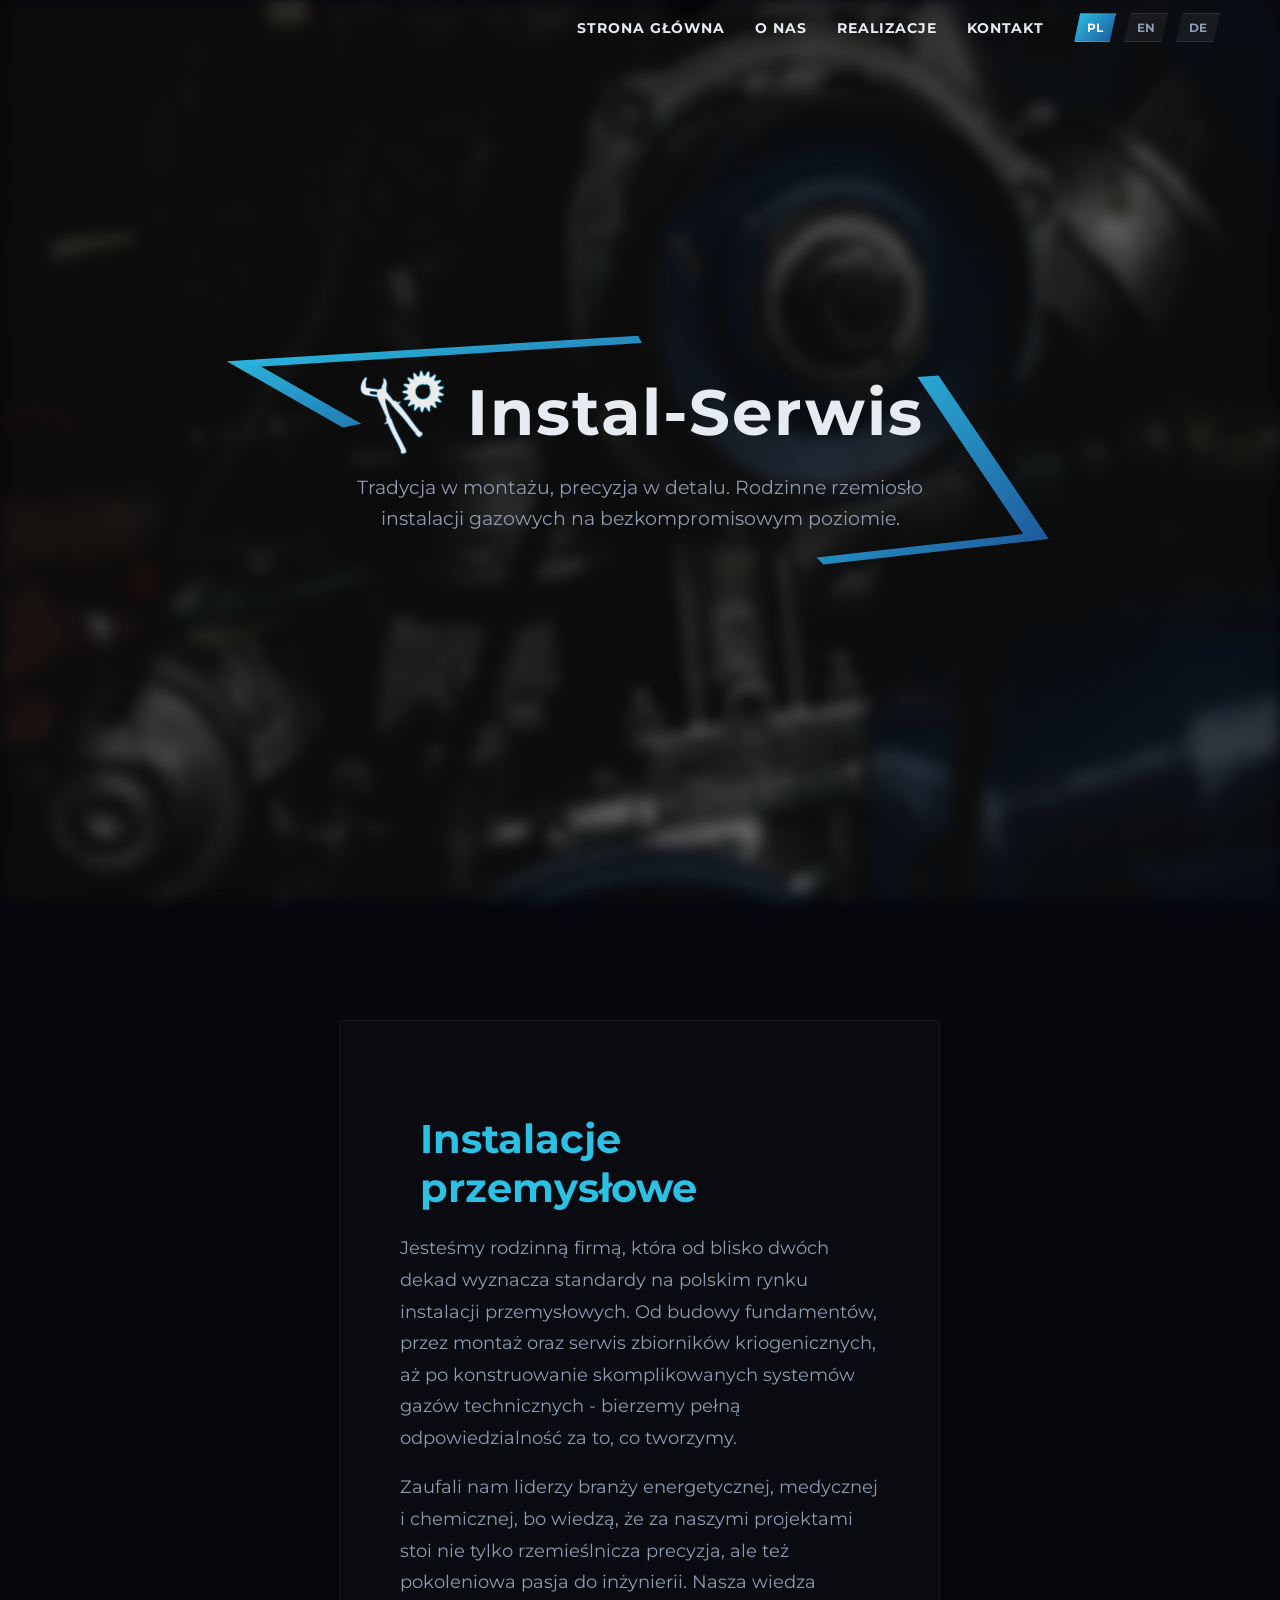
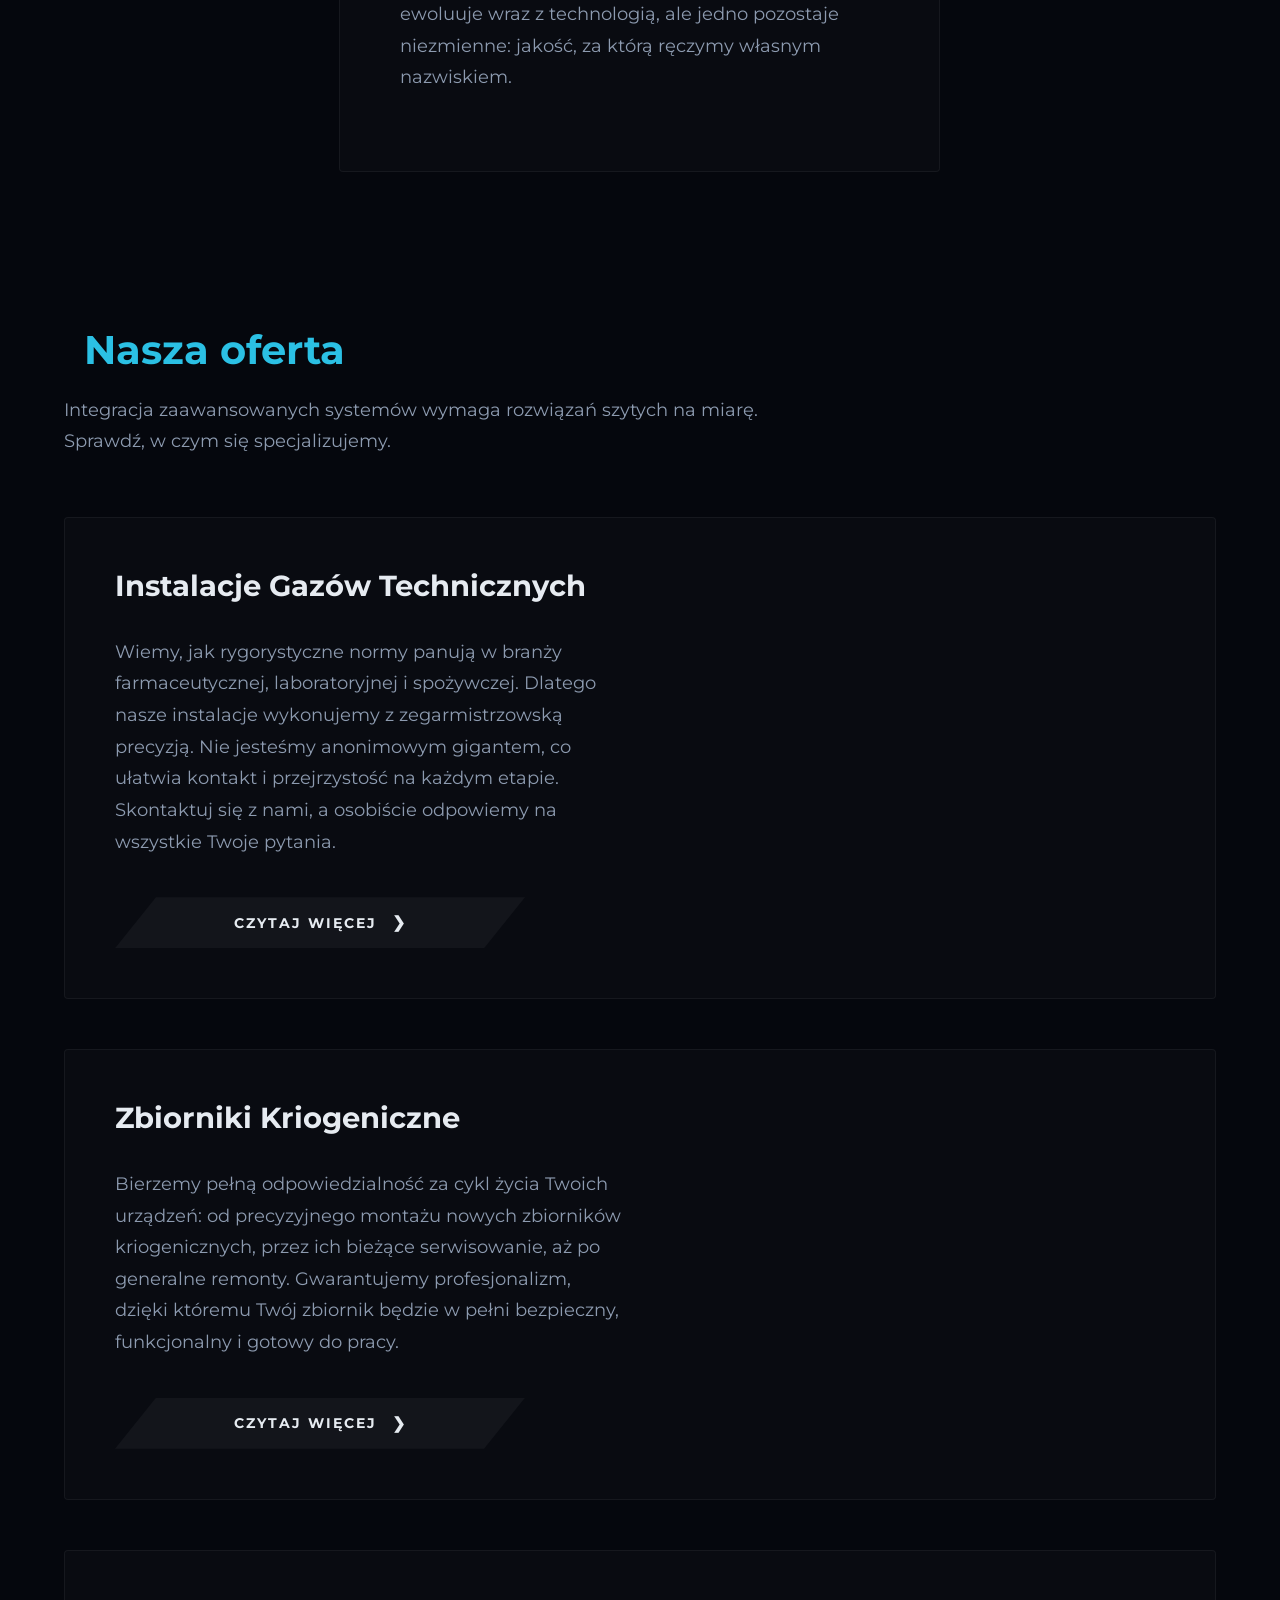
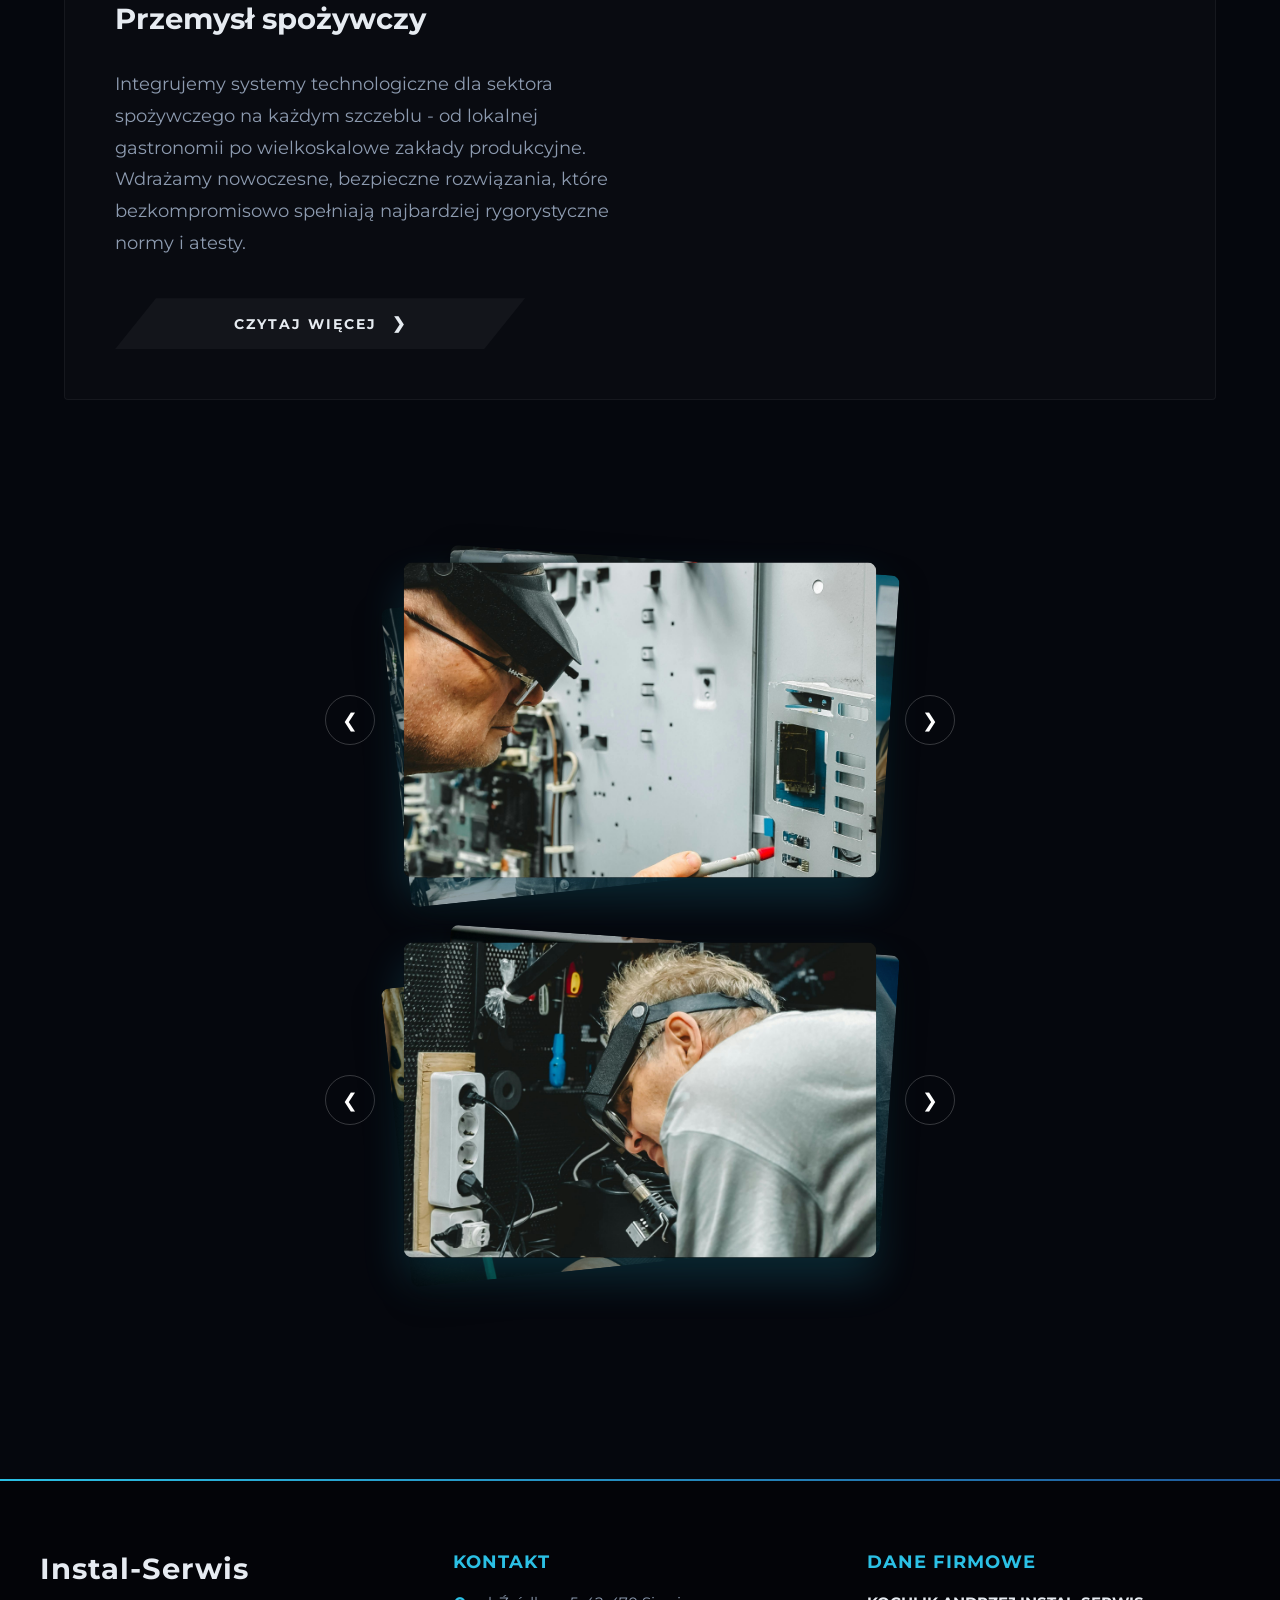
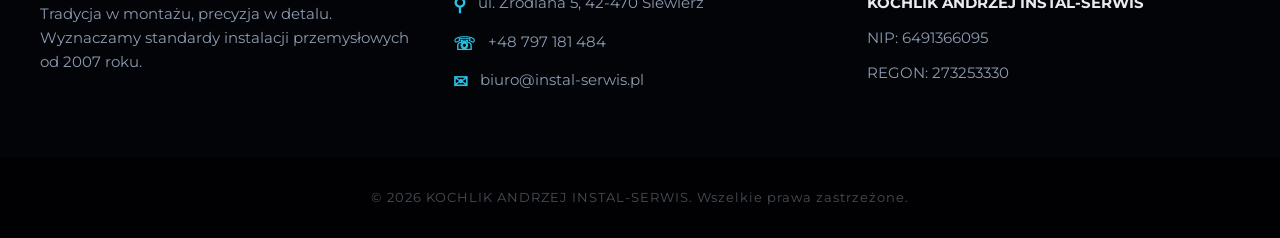
==== index.html @ fcf27aa1 "dwdw" ====
<!DOCTYPE html>
<html lang="pl">
<head>
    <meta charset="UTF-8">
    <meta name="viewport" content="width=device-width, initial-scale=1.0">
    <title>Instal-Serwis</title>
    <link rel="icon" type="image/svg+xml" href="Images/logo.webp">
    
    <link rel="icon" type="image/png" sizes="32x32" href="Images/logo.webp">
    <link rel="icon" type="image/png" sizes="16x16" href="Images/logo.webp">
    
    <link rel="apple-touch-icon" sizes="180x180" href="Images/logo.webp">
    
    <link rel="manifest" href="site.webmanifest">
    
    <meta name="theme-color" content="#05070d">
    <link href="https://fonts.googleapis.com/css2?family=Montserrat:wght@300;400;600;700&display=swap" rel="stylesheet">
    <style>
        /* =========================================
           ZMIENNE KOLORYSTYCZNE (SAMSUNG S8 BLUE VIBE)
           ========================================= */
        :root {
            --bg-deep: #05070d; /* Niemal czarny granat */
            --text-light: #e6ebf1; /* Przybrudzona niebieskim biel */
            --text-muted: #8d9bb0;
            --s8-blue-1: #2bc0e4; /* Jasny, mroźny błękit */
            --s8-blue-2: #1e5799; /* Głęboki, elegancki niebieski */
            --gradient-accent: linear-gradient(135deg, var(--s8-blue-1) 0%, var(--s8-blue-2) 100%);

            /* AKCENT CZERWONY - BURGUNDY RED */
        --s8-red-1: #e02f44; /* Nowoczesna, wibrująca malina/czerwień */
        --s8-red-2: #8a1523; /* Głębokie, ekskluzywne bordo */
        --gradient-accent-red: linear-gradient(135deg, var(--s8-red-1) 0%, var(--s8-red-2) 100%);
        }

        body, html {
            margin: 0; padding: 0;
            font-family: 'Montserrat', sans-serif;
            background-color: var(--bg-deep);
            color: var(--text-light);
            overflow-x: hidden;
            scroll-behavior: smooth;
        }

        /* =========================================
           NAVBAR (2/3 ekranu, ostre ścięcie)
           ========================================= */
        .nav-wrapper {
            position: fixed;
            top: 0; right: 0;
            width: 77vw;
            height: 55px;
            z-index: 1000;
            
        }

         .nav-inner {
            position: absolute; inset: 0;
            background: rgba(5, 7, 13, 0);
            
            clip-path: polygon(100% 0, 0 0, 5% 30%, 2% 70%, 10% 100%, 100% 100%);
            display: flex;
            align-items: center;
            justify-content: end;
            padding: 0 40px;
        }

        .nav-border {
            opacity: 0;
        }
        /* Tło pod spodem tworzące gradientową krawędź */
        .nav-wrapper.beyond .nav-border {
            position: absolute; inset: 0;
            background: var(--gradient-accent);
            clip-path: polygon(100% 0, 0 0, 5% 30%, 2% 70%, 10% 100%, 100% 100%);
            
            transform: translateY(2px) translateX(-3px);
            transition: 0.7s;
            opacity: 1;
        }
        /* Główne tło navbara */
        .nav-wrapper.beyond .nav-inner {
            position: absolute; inset: 0;
            background: rgba(5, 7, 13, 0.85);
            backdrop-filter: blur(12px);
            clip-path: polygon(100% 0, 0 0, 5% 30%, 2% 70%, 10% 100%, 100% 100%);
            display: flex;
            align-items: center;
            padding: 0 40px;
            transition: 0.5s;
        }
        .nav-inner a {
            color: var(--text-light);
            text-decoration: none;
            margin-right: 30px;
            font-weight: bold;
            font-size: 0.9rem;
            letter-spacing: 1px;
            text-transform: uppercase;
            transition: color 0.3s;
        }
        .nav-inner a:hover { color: var(--s8-blue-1); }
        
        /* Klasa backupowa dodawana po zjechaniu z hero */
        .nav-wrapper.beyond {
            /* Miejsce na Twoje eksperymenty (np. inna przezroczystość, mniejsza wysokość) */
            
        }

        /* =========================================
           PRZEŁĄCZNIK JĘZYKÓW
           ========================================= */
        .lang-switcher {
            display: flex;
            gap: 8px;
            margin-right: 20px;
        }
        .lang-btn {
            background: rgba(255, 255, 255, 0.05);
            border: 1px solid rgba(255, 255, 255, 0.1);
            color: var(--text-muted);
            padding: 6px 12px;
            font-family: 'Montserrat', sans-serif;
            font-weight: 700;
            font-size: 0.75rem;
            cursor: pointer;
            transition: all 0.3s ease;
            /* Kanciasty styl podobny do cięcia navbara */
            clip-path: polygon(15% 0, 100% 0, 85% 100%, 0 100%);
        }
        .lang-btn:hover, .lang-btn.active {
            background: var(--gradient-accent);
            color: #fff;
            border-color: transparent;
        }



        .hamburger {
           display: none;
            flex-direction: column;
            justify-content: space-around;
            width: 30px;
            height: 24px;
            cursor: pointer;
            position: absolute;
            top: 15px;
            right: 25px;
            z-index: 1001; 
        }
/* =========================================
           HAMBURGER (Ostre, asymetryczne brzytwy)
           ========================================= */
        .hamburger span {
            width: 100%;
            height: 4px; /* Ciut grubsze, żeby było widać ostre kąty */
            background: var(--gradient-accent); /* Zamiast bieli - smolisty gradient S8 */
            border-radius: 0; /* Wywalamy nudne, NPC-owe zaokrąglenia */
            transition: all 0.4s cubic-bezier(0.25, 1, 0.5, 1);
        }

        /* Górna linia: cięta z lewej i prawej strony u dołu */
        .hamburger span:nth-child(1) {
            clip-path: polygon(0 0, 100% 0, 92% 100%, 5% 100%);
        }

        /* Środkowa linia: przesunięte cięcie, jest krótsza dla dynamiki */
        .hamburger span:nth-child(2) {
            clip-path: polygon(5% 0, 100% 0, 95% 100%, 0 100%);
            width: 80%; 
            align-self: flex-end; /* Wyrównana do prawej */
        }

        /* Dolna linia: ostre wejście od lewej */
        .hamburger span:nth-child(3) {
            clip-path: polygon(10% 0, 100% 0, 100% 100%, 0 100%);
        }

        /* Mały bajer: środkowa linia "dobija" do krawędzi, gdy ktoś na nią kliknie/najedzie */
        .hamburger:hover span:nth-child(2) {
            width: 100%;
            background: var(--gradient-accent-red);
        }

                .hamburger:hover span:nth-child(1) {
            width: 80%;
            background: var(--gradient-accent-red);
        }

                .hamburger:hover span:nth-child(3) {
            width: 80%;
            background: var(--gradient-accent-red);
        }

        .hamburger.active:hover span:nth-child(3) {
            
            background: var(--gradient-accent-red);
        }

                .hamburger.active:hover span:nth-child(1) {
            
            background: var(--gradient-accent-red);
        }



   

        /* =========================================
           HERO SECTION
           ========================================= */
        .hero {
            position: relative;
            height: 100vh;
            display: flex;
            flex-direction: column;
            justify-content: center;
            align-items: center;
            text-align: center;
            background: transparent;
        }
        .hero-bg {
            position: absolute; inset: 0;
            background: url('Images/bg.webp') center/cover; /* Zmień na swój obraz */
            filter: blur(7px) brightness(0.5); /* Mocne rozmycie i przyciemnienie */
            z-index: 1;
        }
        .hero-content {
            position: relative;
            padding: 40px 60px;
            z-index: 2;
        }
.hero-content h1 {
    display: flex;
    align-items: center;        /* Centruje logo i tekst idealnie w poziomie (tej samej wysokości) */
    justify-content: center;    /* Trzyma całość na środku ekranu */
    gap: 20px;                  /* Odstęp między logo a nazwą firmy */
    margin: 0 0 15px 0;
    
    /* PŁYNNE SKALOWANIE: min 2rem, optymalnie 5vw, max 4rem */
    font-size: clamp(2rem, 5vw, 4rem); 
    font-weight: 700;
    letter-spacing: 2px;
    
    white-space: nowrap;        /* ABSOLUTNY ZAKAZ ŁAMANIA TEKSTU W POŁOWIE */
}

.hero-img {
    height: 90px;
    width: auto;
    flex-shrink: 0;             /* Zapobiega zniekształcaniu/zgniataniu logo, gdy brakuje miejsca */
    object-fit: contain;        /* Pilnuje proporcji grafiki */
}
        .hero-content p {
            font-size: 1.2rem;
            max-width: 600px;
            margin: 0 auto;
            color: var(--text-muted);
            line-height: 1.6;
        }

        /* Animacja rysowanej ramki SVG */
        .svg-frame {
            position: absolute;
            top: 0; left: 0;
            width: 100%; height: 100%;
            pointer-events: none;
            overflow: visible;
        }
        .draw-path {
            fill: none;
            stroke: url(#grad);
            stroke-width: 3;
            stroke-dasharray: 600;
            stroke-dashoffset: 600;
            /* Cubic-bezier: startuje wolno, potem pociąga zamaszyście, na końcu lekko hamuje */
            animation: drawMarker 2s cubic-bezier(0.5, 0, 0.1, 1) forwards;
            animation-delay: 0.3s;
        }
        @keyframes drawMarker {
            to { stroke-dashoffset: 0; }
        }

        /* =========================================
           O NAS (Crash Effect)
           ========================================= */
        .section-padding { padding: 120px 20px; max-width: 1000px; margin: 0 auto; }
        
        .about-box {
            background: rgba(255,255,255,0.02);
            border: 1px solid rgba(255,255,255,0.05);
            padding: 60px;
            border-radius: 4px;
            opacity: 0; /* Ukryte przed crashem */
        }
        /* Klasa dodawana przez JS gdy element wchodzi na ekran */
        .about-box.crashed {
            animation: crashReveal 0.7s cubic-bezier(0.34, 1.56, 0.64, 1) forwards;
        }
        @keyframes crashReveal {
            0% { opacity: 0; transform: translateY(-80px) scale(1.08) rotate(3deg); }
            50% { opacity: 1; transform: translateY(5px) scale(0.98) rotate(-1deg); }
            75% { transform: translateY(-2px) rotate(0.5deg); }
            100% { opacity: 1; transform: translateY(0) scale(1) rotate(0); }
        }

        .about-layout {
            display: flex;
            align-items: center;
            justify-content: center;
            
            padding: 120px 20px;
            max-width: 1400px; /* Zwiększyliśmy szerokość, żeby pomieścić zdjęcia */
            margin: 0 auto;
        }

        /* Ustawienie szerokości tekstu na środku */
        .about-layout .about-box {
            width: 45%;
            margin: 0; 
        }

        /* Pionowe banery ze zdjęciami */
        .about-img {
            width: 30%;
            height: 550px;
            background-attachment: fixed;
            background-position: center;
            background-size: cover;
            background-repeat: no-repeat;
            
            transition: filter 0.5s ease, transform 0.5s cubic-bezier(0.25, 1, 0.5, 1);
        }



        /* Ostre ścięcia w stylu Twojego navbara */
        .about-img.left {
            clip-path: polygon(0 0, 100% 0, 85% 100%, 0 100%);
        }

        .about-img.right {
            clip-path: polygon(15% 0, 100% 0, 100% 100%, 0 100%);
        }

        h2 { font-size: 2.5rem; margin-bottom: 20px; margin-left: 20px; color: var(--s8-blue-1); }
        p.elegant-text { font-size: 1.1rem; line-height: 1.8; color: var(--text-muted); margin-bottom: 20px; max-width: 80%; }
        p.about-text { font-size: 1.1rem; line-height: 1.8; color: var(--text-muted); max-width: 100%; }

        /* =========================================
           OFERTA (PARALLAX TILES)
           ========================================= */
        .offer-section {
            max-width: 100vw;
            padding-right: 5%;
            padding-left: 5%;
        }
        
        .offer-tile {
            position: relative;
            background: rgba(255, 255, 255, 0.02);
            border: 1px solid rgba(255, 255, 255, 0.05);
            margin-bottom: 50px;
            display: flex;
            align-items: stretch;
            min-height: 350px; /* Minimalna wysokość kafelka */
            /* Zabezpiecza ostre rogi ramki */
            border-radius: 4px;
        }



        .offer-text {
            width: 55%; /* Tekst zajmuje lewą stronę */
            padding: 50px;
            z-index: 2;
            display: flex;
            flex-direction: column;
            justify-content: center;
        }

        .offer-text h3 {
            font-size: 1.8rem;
            margin: 0 0 15px 0;
            color: var(--text-light);
        }



        .offer-accent {
            width: 60px;
            height: 3px;
            background: var(--gradient-accent);
            margin-top: auto; /* Wypycha pasek na sam dół tekstu */
            clip-path: polygon(10% 0, 100% 0, 90% 100%, 0 100%);
        }

        .offer-img-wrapper {
            position: absolute;
            top: 0; right: 0;
            width: 55%; /* Lekko nachodzi na tekst dla dynamiki */
            height: 100%;
            /* To robi to niesamowite ostre odcięcie zdjęcia */
            clip-path: polygon(15% 0, 100% 0, 100% 100%, 0 100%);
        }

        .offer-image {
            width: 100%;
            height: 100%;
            /* MAGIA PARALLAXA */
            background-attachment: fixed;
            background-position: center right;
            background-size: cover;
            background-repeat: no-repeat;
            /* Lekkie przyciemnienie zdjęcia, żeby nie "krzyczało" na tle czarnej strony */
            
            transition: filter 0.5s ease;
        }



        /* =========================================
           REALIZACJE (Stosowe Karuzele)
           ========================================= */
        .portfolio-section { padding-bottom: 150px; }
        .carousel-wrapper {
            display: flex;
            align-items: center;
            justify-content: center;
            gap: 40px;
            margin-bottom: 80px;
        }
        .carousel-stack {
            position: relative;
            width: 450px;
            height: 300px;
        }
        .carousel-stack img {
            position: absolute;
            top: 0; left: 0;
            width: 100%; height: 100%;
            object-fit: cover;
            border-radius: 8px;
            transition: all 0.6s cubic-bezier(0.25, 1, 0.5, 1);
            box-shadow: 0 10px 30px rgba(0,0,0,0.8);
        }
        
        /* Pozycje dla 3 kart w stosie */
        .card.prev { transform: translate(-20px, 15px) rotate(-6deg); z-index: 1; opacity: 0.6; }
        .card.active { transform: translate(0, 0) rotate(0deg) scale(1.05); z-index: 10; opacity: 1; box-shadow: 0 20px 40px rgba(43, 192, 228, 0.2); }
        .card.next { transform: translate(25px, -10px) rotate(4deg); z-index: 2; opacity: 0.8; }

        .btn {
            background: transparent;
            border: 1px solid rgba(255,255,255,0.2);
            color: white;
            width: 50px; height: 50px;
            border-radius: 50%;
            font-size: 1.2rem;
            cursor: pointer;
            transition: all 0.3s;
            display: flex; justify-content: center; align-items: center;
        }
        .btn:hover { background: var(--gradient-accent); border-color: transparent; }

        /* =========================================
           PRZYCISK AKCENTOWY (CZYTAJ WIĘCEJ)
           ========================================= */
        .btn-accent {
            position: relative;
            display: inline-flex;
            align-items: center;
            justify-content: center;
            padding: 16px 45px;
            color: var(--text-light);
            text-decoration: none;
            font-family: 'Montserrat', sans-serif;
            font-weight: 700;
            font-size: 0.85rem;
            letter-spacing: 2px;
            text-transform: uppercase;
            background: rgba(255, 255, 255, 0.04); /* Bardzo delikatne, szklane tło */
            /* Agresywne ucięcie - lewa góra i prawy dół */
            clip-path: polygon(10% 0, 100% 0, 90% 100%, 0 100%);
            transition: all 0.4s cubic-bezier(0.25, 1, 0.5, 1);
            overflow: hidden; /* Ukrywa gradient zanim wjedzie */
            margin-top: 20px;
            max-width: 20rem;
        }

        /* Gradient ładujący się w tle */
        .btn-accent::before {
            content: '';
            position: absolute;
            top: 0; left: -100%; /* Domyślnie schowany z lewej strony */
            width: 100%; height: 100%;
            background: var(--gradient-accent);
            transition: left 0.4s cubic-bezier(0.25, 1, 0.5, 1);
            z-index: -1; /* Musi być pod tekstem */
        }

        /* Strzałka w przycisku */
        .btn-accent .arrow {
            margin-left: 15px;
            font-size: 1rem;
            transition: transform 0.4s ease;
        }

        /* EFEKT HOVER (najechanie myszką) */
        .btn-accent:hover {
            color: #fff;
            transform: translateX(5px); /* Przycisk dynamicznie skacze lekko w prawo */
        }

        .btn-accent:hover::before {
            left: 0; /* Gradient wjeżdża i wypełnia tło */
        }

        .btn-accent:hover .arrow {
            transform: translateX(5px); /* Strzałka wysuwa się jeszcze kawałek dalej */
        }

        /* =========================================
           STOPKA (FOOTER)
           ========================================= */
        .site-footer {
            background-color: #030408; /* Najciemniejszy punkt na stronie */
            position: relative;
            padding-top: 70px;
            font-family: 'Montserrat', sans-serif;
            border-top: 1px solid rgba(255,255,255,0.02);
        }

        /* Akcentowy pasek gradientu na górze */
        .footer-top-accent {
            position: absolute;
            top: -2px; left: 0;
            width: 100%; height: 2px;
            background: var(--gradient-accent);
        }

        .footer-container {
            display: flex;
            flex-wrap: wrap;
            justify-content: space-between;
            max-width: 1200px;
            margin: 0 auto;
            padding: 0 40px 50px 40px;
            gap: 40px;
        }

        .footer-col {
            flex: 1;
            min-width: 250px; /* Nie pozwoli kolumnom być zbyt wąskimi */
        }

        .footer-brand {
            font-size: 1.8rem;
            color: var(--text-light);
            margin: 0 0 15px 0;
            font-weight: 700;
            letter-spacing: 1px;
        }

        .footer-col h4 {
            color: var(--s8-blue-1); /* Błękitne nagłówki kolumn */
            font-size: 1.1rem;
            margin: 0 0 20px 0;
            text-transform: uppercase;
            letter-spacing: 1px;
        }

        .footer-text {
            color: var(--text-muted);
            line-height: 1.6;
            font-size: 0.95rem;
        }

        .footer-list {
            list-style: none;
            padding: 0;
            margin: 0;
        }

        .footer-list li {
            color: var(--text-muted);
            margin-bottom: 12px;
            font-size: 0.95rem;
            display: flex;
            align-items: flex-start;
            gap: 12px;
            line-height: 1.5;
        }

        .accent-icon {
            color: var(--s8-blue-1);
            font-weight: bold;
            font-size: 1.1rem;
        }

        .footer-bottom {
            text-align: center;
            padding: 20px;
            background-color: #010103;
            color: rgba(141, 155, 176, 0.5); /* Mocno zgaszony szary */
            font-size: 0.8rem;
            letter-spacing: 1px;
        }

        /* Dla urządzeń o szerokości ekranu 700px i mniej */
        @media (max-width: 700px) {
            


            .nav-wrapper {
                width: 15vw;
                transition: 0.3s;
            }

         .nav-inner {
            position: absolute; inset: 0;
            background: rgba(5, 7, 13, 0.85);
            backdrop-filter: blur(12px);
            clip-path: polygon(100% 0, 0 0, 5% 30%, 2% 70%, 10% 100%, 100% 100%);
            display: flex;
            align-items: center;
            padding: 0 40px;
            transition: 0.5s;
        }

            .nav-inner {
                flex-direction: column;
                justify-content: space-between;
                
            }

                     .nav-border {
            position: absolute; inset: 0;
            background: var(--gradient-accent);
            clip-path: polygon(100% 0, 0 0, 5% 30%, 2% 70%, 10% 100%, 100% 100%);
            
            transform: translateY(2px) translateX(-3px);
            transition: 0.7s;
            opacity: 1;
        }

            .nav-inner a {
                display: none;
                padding-top: 25%;
            }

            .lang-switcher {
                padding-bottom: 25%;
                padding-top: 25%;
            }

            .lang-btn {
                display: none;
            }

                    .nav-wrapper.beyond .nav-border {
            position: absolute; inset: 0;
            background: var(--gradient-accent);
            clip-path: polygon(100% 0, 0 0, 5% 30%, 2% 70%, 10% 100%, 100% 100%);
            
            transform: translateY(2px) translateX(-3px);
            transition: 0.7s;
            opacity: 1;
        }



             .nav-wrapper.active {
                width: 95vw; 
                height: 90vh;
            }

            .nav-wrapper.active .nav-inner a,.nav-wrapper.active .lang-switcher, .nav-wrapper.active .lang-btn {
                display: flex;
            }

                    .lang-switcher {
            display: flex;
            gap: 8px;
            margin-right: 30px;
        }

        .hamburger {
            display: flex;
        }


        /* 5. Animacja burgera w elegancki krzyżyk (X) gdy jest .active */
            .hamburger.active span:nth-child(1) { transform: translateY(5.5px) rotate(45deg); }
            .hamburger.active span:nth-child(2) { opacity: 0; }
            .hamburger.active span:nth-child(3) { transform: translateY(-10.5px) rotate(-45deg); }

.hero-content h1 {
        gap: 12px;              /* Nieco mniejszy odstęp na telefonie */
        margin-left: 0;         /* Usuwamy boczne marginesy, żeby odzyskać przestrzeń */
        margin-right: 0;
        
        /* Skalowanie na bardzo wąskie ekrany (np. stare iPhone'y) */
        font-size: clamp(1.4rem, 6vw, 2rem); 
    }

    .hero-img {
        height: 50px;           /* Proporcjonalnie mniejsze logo na mobile */
    }

            /* RWD dla sekcji O Nas (Tryptyk) */
            .about-layout {
                flex-direction: column;
                padding: 80px 20px;
                gap: 20px;
            }
            .about-layout .about-box {
                width: 100%;
                padding: 30px;
                order: 1; /* Tekst ląduje na samej górze */
            }
            .about-img {
                width: 100%;
                height: 250px;
                background-attachment: scroll; /* Ratunek dla urządzeń mobilnych */
                clip-path: none; /* Proste krawędzie na telefonie */
            }
            .about-img.left { order: 2; } /* Zdjęcie pod tekstem */
            .about-img.right { order: 3; } /* Zdjęcie na samym dole */

            /* Oferta na telefony */
            .offer-tile {
                flex-direction: column;
            }
            .offer-text {
                width: 100%;
                padding: 30px;
            }
            .offer-img-wrapper {
                position: relative;
                width: 100%;
                height: 250px;
                clip-path: none; /* Wyłączamy ostre cięcie na telefonie */
            }
            .offer-image {
                background-attachment: scroll; /* RATUJE WYGLĄD NA IPHONE! */
                background-position: center;
            }

            .carousel-stack {
                width: 100%; /* Karuzela musi się zwęzić */
                height: 200px;
            }

            .about-box {
                padding: 30px; /* Mniejszy padding, żeby tekst nie był "ściśnięty" */
            }

            /* RWD dla Stopki */
            .footer-container {
                flex-direction: column;
                padding: 0 20px 30px 20px;
                gap: 30px;
            }
        }

    </style>
</head>
<body>

    <nav class="nav-wrapper" id="navbar">
        <div class="nav-border"></div>
        <div class="nav-inner">
            <a href="index.html"  data-i18n="nav-home">Strona Główna</a>
            <a href="zespol.html"  data-i18n="nav-about">Zespół</a>
            <a href="realizacje.html"  data-i18n="nav-portfolio">Realizacje</a>
            <a href="kontakt.html"  data-i18n="nav-contact">Kontakt</a>
            
            <div class="lang-switcher">
                <button  class="lang-btn active nav-element" data-lang="pl">PL</button>
                <button  class="lang-btn nav-element" data-lang="en">EN</button>
                <button  class="lang-btn nav-element" data-lang="de">DE</button>
            </div>

            <div class="hamburger" id="hamburger">
            <span></span>
            <span></span>
            <span></span>
            </div>


        </div>
    </nav>

    <section class="hero" id="hero">
        <div class="hero-bg"></div>
        <div class="hero-content">
            <svg class="svg-frame" viewBox="0 0 100 100" preserveAspectRatio="none">
                <defs>
                    <linearGradient id="grad" x1="0%" y1="0%" x2="100%" y2="100%">
                        <stop offset="0%" style="stop-color:var(--s8-blue-1); stop-opacity:1" />
                        <stop offset="100%" style="stop-color:var(--s8-blue-2); stop-opacity:1" />
                    </linearGradient>
                </defs>
                <path d="M 50 5 L -5 15 L 10 40" class="draw-path" />
                <path d="M 75 95 L 105 85 L 90 20" class="draw-path" />
            </svg>
            
            <h1>
    <img class="hero-img" src="Images/logo.webp" alt="Logo Instal-Serwis">
    <span>Instal-Serwis</span>
</h1>
            <p data-i18n="hero-desc">Tradycja w montażu, precyzja w detalu. Rodzinne rzemiosło instalacji gazowych na bezkompromisowym poziomie.</p>
        </div>
    </section>

<section id="about" class="about-layout">
        <div class="about-img left" style="background-image: url('https://picsum.photos/id/1043/800/1000');"></div>
        
        <div class="about-box" id="about-content">
            <h2 data-i18n="about-title">Instalacje przemysłowe</h2>
            <p class="about-text" data-i18n="about-p1">Jesteśmy rodzinną firmą, która od blisko dwóch dekad wyznacza standardy na polskim rynku instalacji przemysłowych. Od budowy fundamentów, przez montaż oraz serwis zbiorników kriogenicznych, aż po konstruowanie skomplikowanych systemów gazów technicznych - bierzemy pełną odpowiedzialność za to, co tworzymy.</p>
            <p class="about-text" data-i18n="about-p2">Zaufali nam liderzy branży energetycznej, medycznej i chemicznej, bo wiedzą, że za naszymi projektami stoi nie tylko rzemieślnicza precyzja, ale też pokoleniowa pasja do inżynierii. Nasza wiedza ewoluuje wraz z technologią, ale jedno pozostaje niezmienne: jakość, za którą ręczymy własnym nazwiskiem.</p>
        </div>

        <div class="about-img right" style="background-image: url('https://picsum.photos/id/1014/800/1000');"></div>
    </section>

    <section id="offer" class="offer-section">
        <h2 class="offer-h2" data-i18n="offer-title">Nasza oferta</h2>
        <p class="elegant-text offer-h2" style="margin-bottom: 60px;" data-i18n="offer-desc">Integracja zaawansowanych systemów wymaga rozwiązań szytych na miarę. <br> Sprawdź, w czym się specjalizujemy.</p>

        <div class="offer-tile">
            <div class="offer-text">
                <h3 data-i18n="offer-1-title">Instalacje Gazów Technicznych</h3>
                <p class="elegant-text" data-i18n="offer-1-desc">Wiemy, jak rygorystyczne normy panują w branży farmaceutycznej, laboratoryjnej i spożywczej. Dlatego nasze instalacje wykonujemy z zegarmistrzowską precyzją. Nie jesteśmy anonimowym gigantem, co ułatwia kontakt i przejrzystość na każdym etapie. Skontaktuj się z nami, a osobiście odpowiemy na wszystkie Twoje pytania.</p>
               <a href="Oferta/instalacje_gazow_technicznych.html" class="btn-accent">
                <span data-i18n="btn-read-more">Czytaj więcej</span>
                <span class="arrow">❯</span>
                </a>
               
            </div>
            <div class="offer-img-wrapper">
                <div class="offer-image" style="background-image: url('https://picsum.photos/id/1080/1920/1080');"></div>
            </div>
        </div>

        <div class="offer-tile">
            <div class="offer-text">
                <h3 data-i18n="offer-2-title">Zbiorniki Kriogeniczne</h3>
                <p class="elegant-text" data-i18n="offer-2-desc">Bierzemy pełną odpowiedzialność za cykl życia Twoich urządzeń: od precyzyjnego montażu nowych zbiorników kriogenicznych, przez ich bieżące serwisowanie, aż po generalne remonty. Gwarantujemy profesjonalizm, dzięki któremu Twój zbiornik będzie w pełni bezpieczny, funkcjonalny i gotowy do pracy.</p>
                               <a href="Oferta/zbiorniki_kriogeniczne.html" class="btn-accent">
                <span data-i18n="btn-read-more">Czytaj więcej</span>
                <span class="arrow">❯</span>
                </a>
            </div>
            <div class="offer-img-wrapper">
                <div class="offer-image" style="background-image: url('https://picsum.photos/id/1076/1920/1080');"></div>
            </div>
        </div>

        <div class="offer-tile">
            <div class="offer-text">
                <h3 data-i18n="offer-3-title">Przemysł spożywczy</h3>
                <p class="elegant-text" data-i18n="offer-3-desc">Integrujemy systemy technologiczne dla sektora spożywczego na każdym szczeblu - od lokalnej gastronomii po wielkoskalowe zakłady produkcyjne. Wdrażamy nowoczesne, bezpieczne rozwiązania, które bezkompromisowo spełniają najbardziej rygorystyczne normy i atesty.</p>
                               <a href="Oferta/przemysl_spozywczy.html" class="btn-accent">
                <span data-i18n="btn-read-more">Czytaj więcej</span>
                <span class="arrow">❯</span>
                </a>
            </div>
            <div class="offer-img-wrapper">
                <div class="offer-image" style="background-image: url('https://picsum.photos/id/1020/1920/1080');"></div>
            </div>
        </div>
    </section>

    <section id="portfolio" class="section-padding portfolio-section">
        
        

        <div class="carousel-wrapper" data-carousel>
            <button class="btn btn-prev">❮</button>
            <div class="carousel-stack">
                <img src="Images/Realizacje/r11.jpg" class="card active" alt="Realizacja 1">
                <img src="Images/Realizacje/r12.jpg" class="card next" alt="Realizacja 2">
                <img src="Images/Realizacje/r13.jpg" class="card prev" alt="Realizacja 3">
            </div>
            <button class="btn btn-next">❯</button>
        </div>

        <div class="carousel-wrapper" data-carousel>
            <button class="btn btn-prev">❮</button>
            <div class="carousel-stack">
                <img src="Images/Realizacje/r14.jpg" class="card active" alt="Realizacja 4">
                <img src="Images/Realizacje/r15.jpg" class="card next" alt="Realizacja 5">
                <img src="Images/Realizacje/r16.jpg" class="card prev" alt="Realizacja 6">
            </div>
            <button class="btn btn-next">❯</button>
        </div>
    </section>

    <footer class="site-footer">
        <div class="footer-top-accent"></div>
        
        <div class="footer-container">
            <div class="footer-col">
                <h3 class="footer-brand">Instal-Serwis</h3>
                <p class="footer-text" data-i18n="footer-motto">Tradycja w montażu, precyzja w detalu. Wyznaczamy standardy instalacji przemysłowych od 2007 roku.</p>
            </div>
            
            <div class="footer-col">
                <h4 data-i18n="footer-contact-title">Kontakt</h4>
                <ul class="footer-list">
                    <li><span class="accent-icon">⚲</span> ul. Źródlana 5, 42-470 Siewierz</li>
                    <li><span class="accent-icon">☏</span> +48 797 181 484</li>
                    <li><span class="accent-icon">✉</span> biuro@instal-serwis.pl</li>
                </ul>
            </div>

            <div class="footer-col">
                <h4 data-i18n="footer-company-title">Dane firmowe</h4>
                <ul class="footer-list">
                    <li><strong style="color: var(--text-light);">KOCHLIK ANDRZEJ INSTAL-SERWIS</strong></li>
                    <li>NIP: 6491366095</li>
                    <li>REGON: 273253330</li>
                </ul>
            </div>
        </div>
        
        <div class="footer-bottom">
            <p>&copy; <span id="current-year"></span> KOCHLIK ANDRZEJ INSTAL-SERWIS. Wszelkie prawa zastrzeżone.</p>
        </div>
    </footer>

    <script>
        // 1. Obsługa navbara (.beyond dodawane po opuszczeniu Hero)
        const navbar = document.getElementById('navbar');
        const heroHeight = document.getElementById('hero').offsetHeight;

        window.addEventListener('scroll', () => {
            if (window.scrollY > heroHeight - 80) {
                navbar.classList.add('beyond');
            } else {
                navbar.classList.remove('beyond');
            }
        });

        // 2. Crash Effect (Intersection Observer)
        const aboutContent = document.getElementById('about-content');
        const observer = new IntersectionObserver((entries) => {
            entries.forEach(entry => {
                if (entry.isIntersecting) {
                    entry.target.classList.add('crashed');
                }
            });
        }, { threshold: 0.3 }); // Trigger gdy 30% elementu będzie widoczne

        observer.observe(aboutContent);

        // 3. Logika karuzel stosowych
        document.querySelectorAll('[data-carousel]').forEach(carousel => {
            const cards = Array.from(carousel.querySelectorAll('.card'));
            const btnPrev = carousel.querySelector('.btn-prev');
            const btnNext = carousel.querySelector('.btn-next');
            
            // Funkcja przeliczająca klasy na podstawie indeksu aktywnej karty
            const updateCards = () => {
                cards.forEach(card => card.className = 'card'); // reset
                cards[0].classList.add('active');
                cards[1].classList.add('next');
                cards[2].classList.add('prev');
            };

            btnNext.addEventListener('click', () => {
                // Przesuwamy pierwszą kartę na koniec tablicy
                cards.push(cards.shift());
                updateCards();
            });

            btnPrev.addEventListener('click', () => {
                // Przesuwamy ostatnią kartę na początek tablicy
                cards.unshift(cards.pop());
                updateCards();
            });
        });

        // 4. Logika Tłumaczeń (PL / EN / DE)
        const translations = {
            pl: {
                "nav-home": "Strona Główna",
                "nav-about": "O nas",
                "nav-portfolio": "Realizacje",
                "nav-contact": "Kontakt",
                "hero-desc": "Tradycja w montażu, precyzja w detalu. Rodzinne rzemiosło instalacji gazowych na bezkompromisowym poziomie.",
                "about-title": "Instalacje przemysłowe",
                "about-p1": "Jesteśmy rodzinną firmą, która od blisko dwóch dekad wyznacza standardy na polskim rynku instalacji przemysłowych. Od budowy fundamentów, przez montaż oraz serwis zbiorników kriogenicznych, aż po konstruowanie skomplikowanych systemów gazów technicznych - bierzemy pełną odpowiedzialność za to, co tworzymy.",
                "about-p2": "Zaufali nam liderzy branży energetycznej, medycznej i chemicznej, bo wiedzą, że za naszymi projektami stoi nie tylko rzemieślnicza precyzja, ale też pokoleniowa pasja do inżynierii. Nasza wiedza ewoluuje wraz z technologią, ale jedno pozostaje niezmienne: jakość, za którą ręczymy własnym nazwiskiem.",
                
                
                
            },
            en: {
                "nav-home": "Home",
                "nav-about": "About us",
                "nav-portfolio": "Projects",
                "nav-contact": "Contact",
                "hero-desc": "Tradition in assembly, precision in detail. Family craftsmanship of gas installations at an uncompromising level.",
                "about-title": "Craftsmanship passed down in our genes",
                "about-p1": "We are not just another faceless corporation. We are a family that has been taking care of the safety and warmth in our clients' homes for generations. We know every pipe, every valve, and every tiny legal regulation.",
                "about-p2": "Our knowledge is not just learned procedures – it's tens of thousands of hours spent with a wrench in hand in boiler rooms, homes, and industrial facilities. We approach your installation with pedantic accuracy, mounting it exactly as we would in our own home. Because trust in our industry is not built with words, but with the tightness of every weld made.",
                
            },
            de: {
                "nav-home": "Startseite",
                "nav-about": "Über uns",
                "nav-portfolio": "Projekte",
                "nav-contact": "Kontakt",
                "hero-desc": "Tradition in der Montage, Präzision im Detail. Familienhandwerk von Gasinstallationen auf kompromisslosem Niveau.",
                "about-title": "Handwerkskunst in den Genen",
                "about-p1": "Wir sind nicht nur ein weiterer gesichtsloser Konzern. Wir sind eine Familie, die sich seit Generationen um die Sicherheit und Wärme in den Häusern unserer Kunden kümmert. Wir kennen jedes Rohr, jedes Ventil und jede kleinste rechtliche Vorschrift.",
                "about-p2": "Unser Wissen besteht nicht nur aus erlernten Verfahren – es sind Zehntausende von Stunden, die wir mit einem Schraubenschlüssel in der Hand in Heizungsräumen, Häusern und Industrieanlagen verbracht haben. Wir gehen mit pedantischer Genauigkeit an Ihre Installation heran und montieren sie genau so, wie wir es bei uns zu Hause tun würden. Denn Vertrauen in unserer Branche wird nicht mit Worten aufgebaut, sondern mit der Dichtheit jeder ausgeführten Schweißnaht.",
      
            }
        };

// --- INTELIGENTNA OBSŁUGA JĘZYKA (PAMIĘĆ BROWSERA) ---
const langButtons = document.querySelectorAll('.lang-btn');

// 1. Sprawdzamy, czy użytkownik ma już zapisany język. Jeśli nie, domyślnie ładujemy 'pl'
let currentLang = localStorage.getItem('instalSerwisLang') || 'pl';

// 2. Główna funkcja aplikująca język
function applyLanguage(lang) {
    // Zapisujemy wybór w pamięci przeglądarki!
    localStorage.setItem('instalSerwisLang', lang);
    currentLang = lang;

    // Aktualizacja podświetlenia guzików
    langButtons.forEach(b => {
        if (b.getAttribute('data-lang') === lang) b.classList.add('active');
        else b.classList.remove('active');
    });

    // Tłumaczenie statycznych tekstów na stronie
    document.querySelectorAll('[data-i18n]').forEach(el => {
        const key = el.getAttribute('data-i18n');
        // Zabezpieczamy się, używamy translations (na innych podstronach) lub uiTranslations (w realizacjach)
        const dict = typeof translations !== 'undefined' ? translations : (typeof uiTranslations !== 'undefined' ? uiTranslations : null);
        
        if (dict && dict[lang] && dict[lang][key]) {
            // Zabezpieczenie dla pliku realizacje.html (aby nie zresetować nazwy wybranego projektu w dropdownie)
            if (el.id === 'dropdown-label' && typeof currentProjectIndex !== 'undefined' && currentProjectIndex !== null) return;
            el.textContent = dict[lang][key];
        }
    });

    // Tłumaczenie placeholderów (w formularzach kontaktowych i szukajce)
    document.querySelectorAll('[data-i18n-placeholder]').forEach(el => {
        const key = el.getAttribute('data-i18n-placeholder');
        const dict = typeof translations !== 'undefined' ? translations : (typeof uiTranslations !== 'undefined' ? uiTranslations : null);
        
        if (dict && dict[lang] && dict[lang][key]) {
            el.placeholder = dict[lang][key];
        }
    });

    // Specjalne akcje TYLKO dla pliku realizacje.html (przeładowanie bazy danych i karuzeli)
    if (typeof renderProjectList === 'function') {
        const searchInput = document.getElementById('project-search');
        renderProjectList(searchInput ? searchInput.value : "");
        
        if (typeof currentProjectIndex !== 'undefined' && currentProjectIndex !== null) {
            const proj = projectsDatabase[currentProjectIndex];
            const ddLabel = document.getElementById('dropdown-label');
            const dTitle = document.getElementById('display-title');
            const dDesc = document.getElementById('display-desc');
            
            if(ddLabel) ddLabel.textContent = proj.title[lang];
            if(dTitle) dTitle.textContent = proj.title[lang];
            if(dDesc) dDesc.textContent = proj.desc[lang];
        }
    }
}

// 3. Podpinamy akcję kliknięcia pod guziki
langButtons.forEach(btn => {
    btn.addEventListener('click', () => {
        applyLanguage(btn.getAttribute('data-lang'));
    });
});

// 4. Inicjalizacja języka z pamięci przy starcie strony
applyLanguage(currentLang);

        // 1. Łapiemy hamburgera i całego navbara po ID
const hamburger = document.getElementById('hamburger');


// 2. Łapiemy wszystkie linki po klasie (zmień w HTML id="nav-element" na class="nav-element")
const navElements = document.querySelectorAll('.nav-element');

// 3. Logika kliknięcia w hamburgera
hamburger.addEventListener('click', () => {
    // toggle() sprawdza: jeśli klasy nie ma, to ją dodaje; jeśli jest, to ją zabiera
    hamburger.classList.toggle('active');
    navbar.classList.toggle('active');
});

// 4. Logika kliknięcia w jakikolwiek link w menu
navElements.forEach(element => {
    element.addEventListener('click', () => {
        // remove() twardo zabiera klasę (menu się zamyka po kliknięciu)
        hamburger.classList.remove('active');
        navbar.classList.remove('active');
    });
});

// 5. Automatyczny rok w stopce
document.getElementById('current-year').textContent = new Date().getFullYear();
    </script>

</body>
</html>
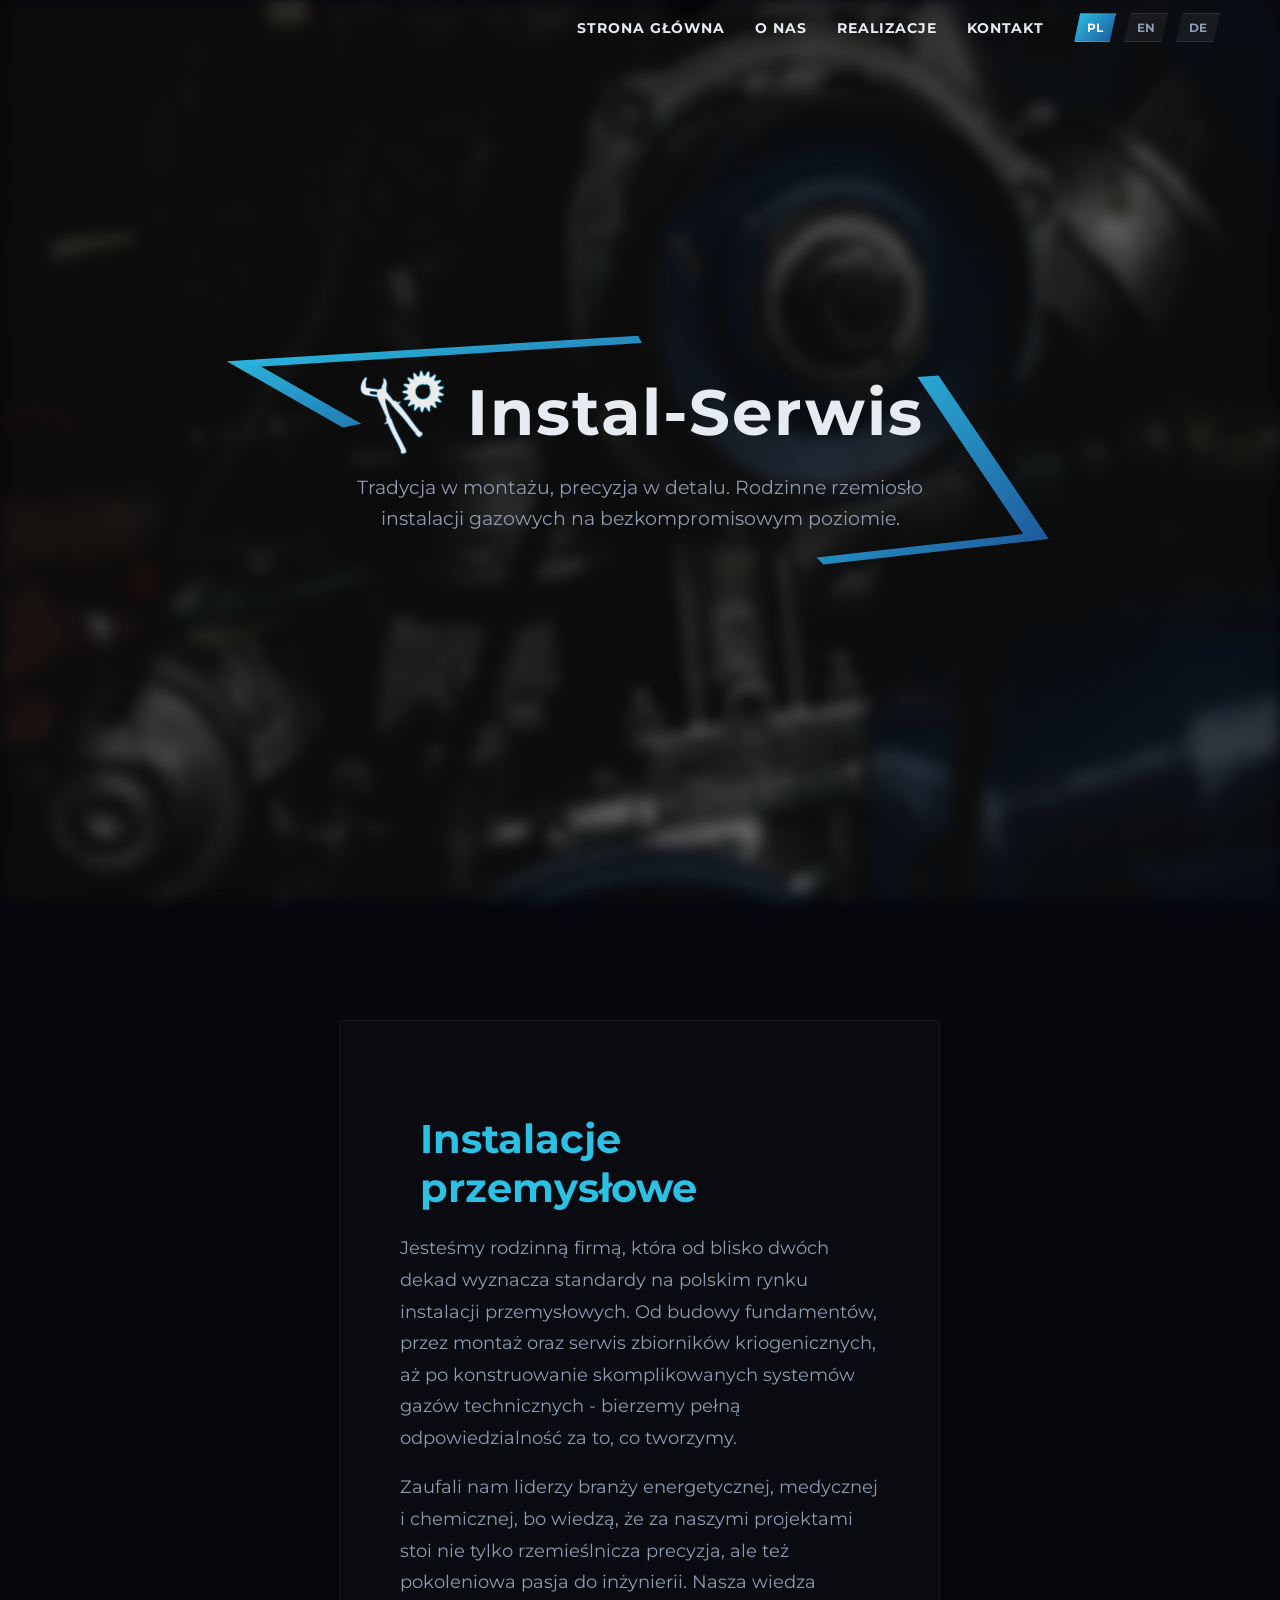
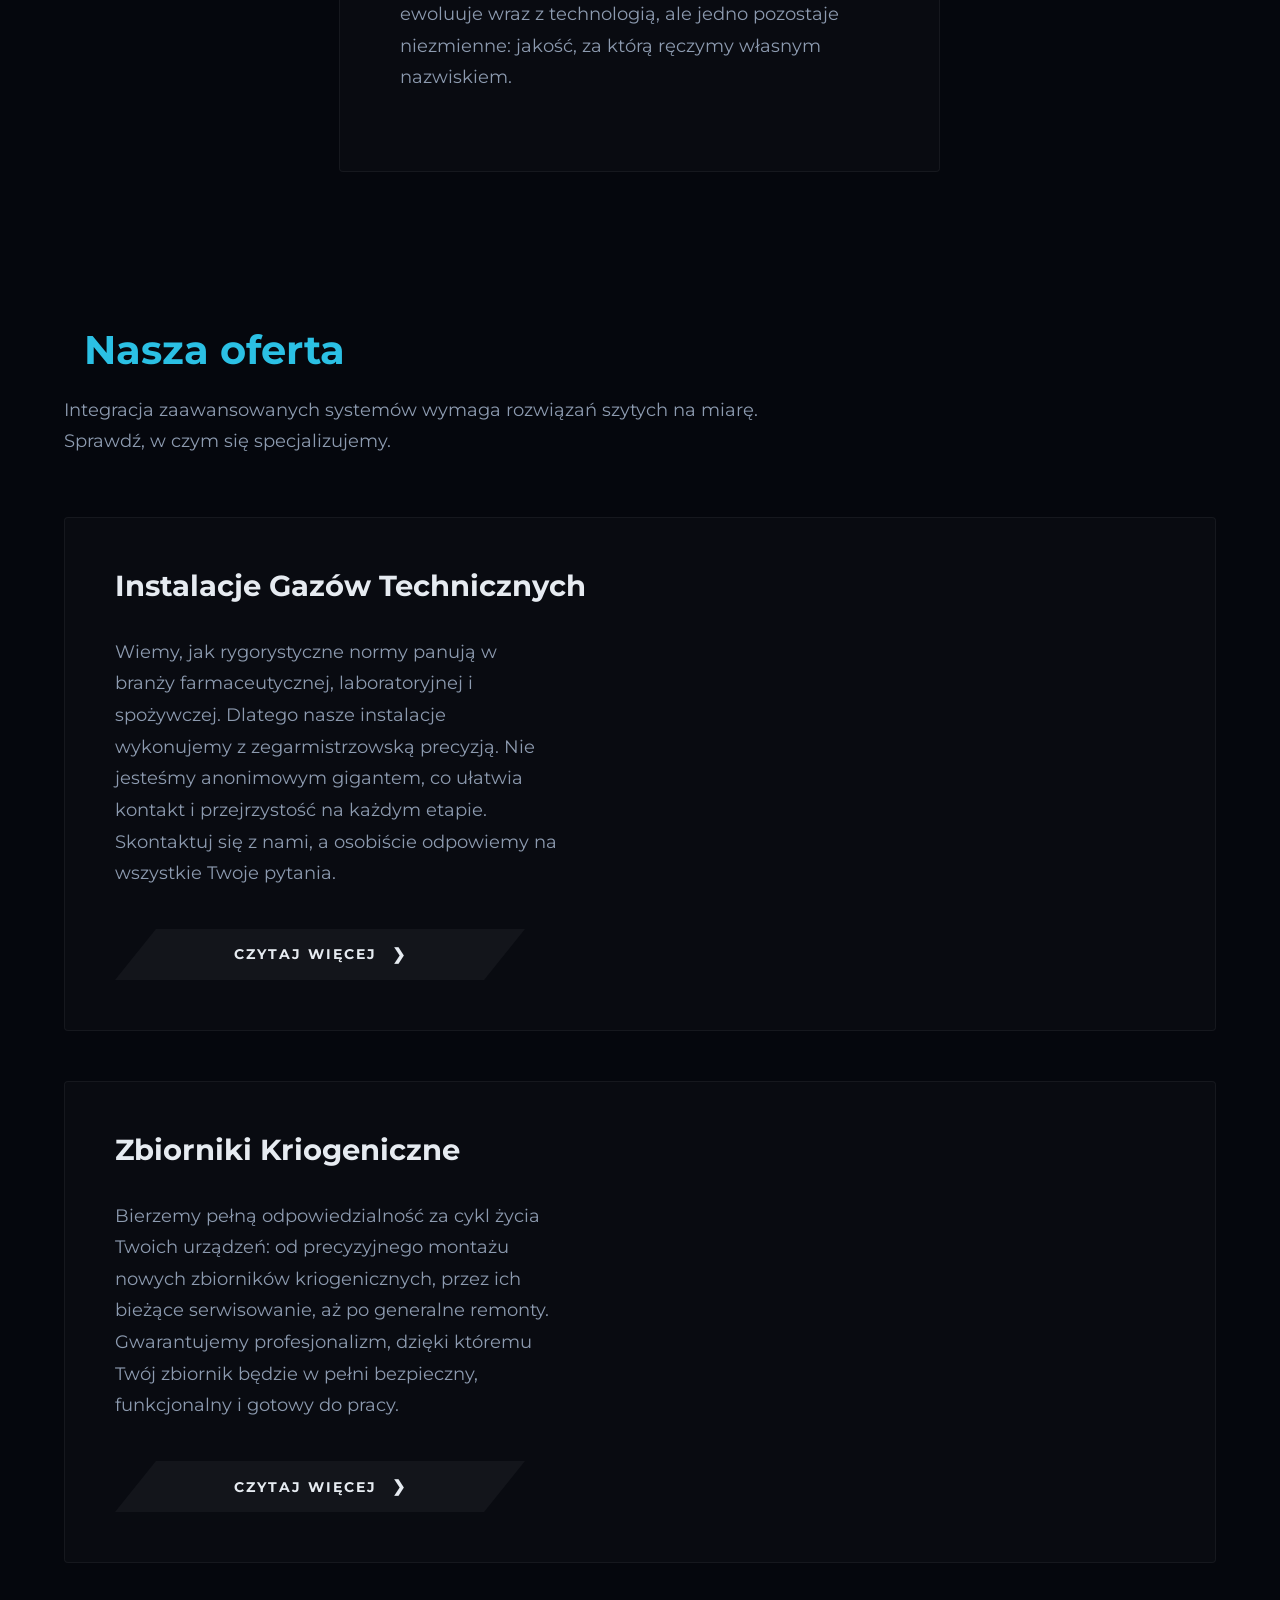
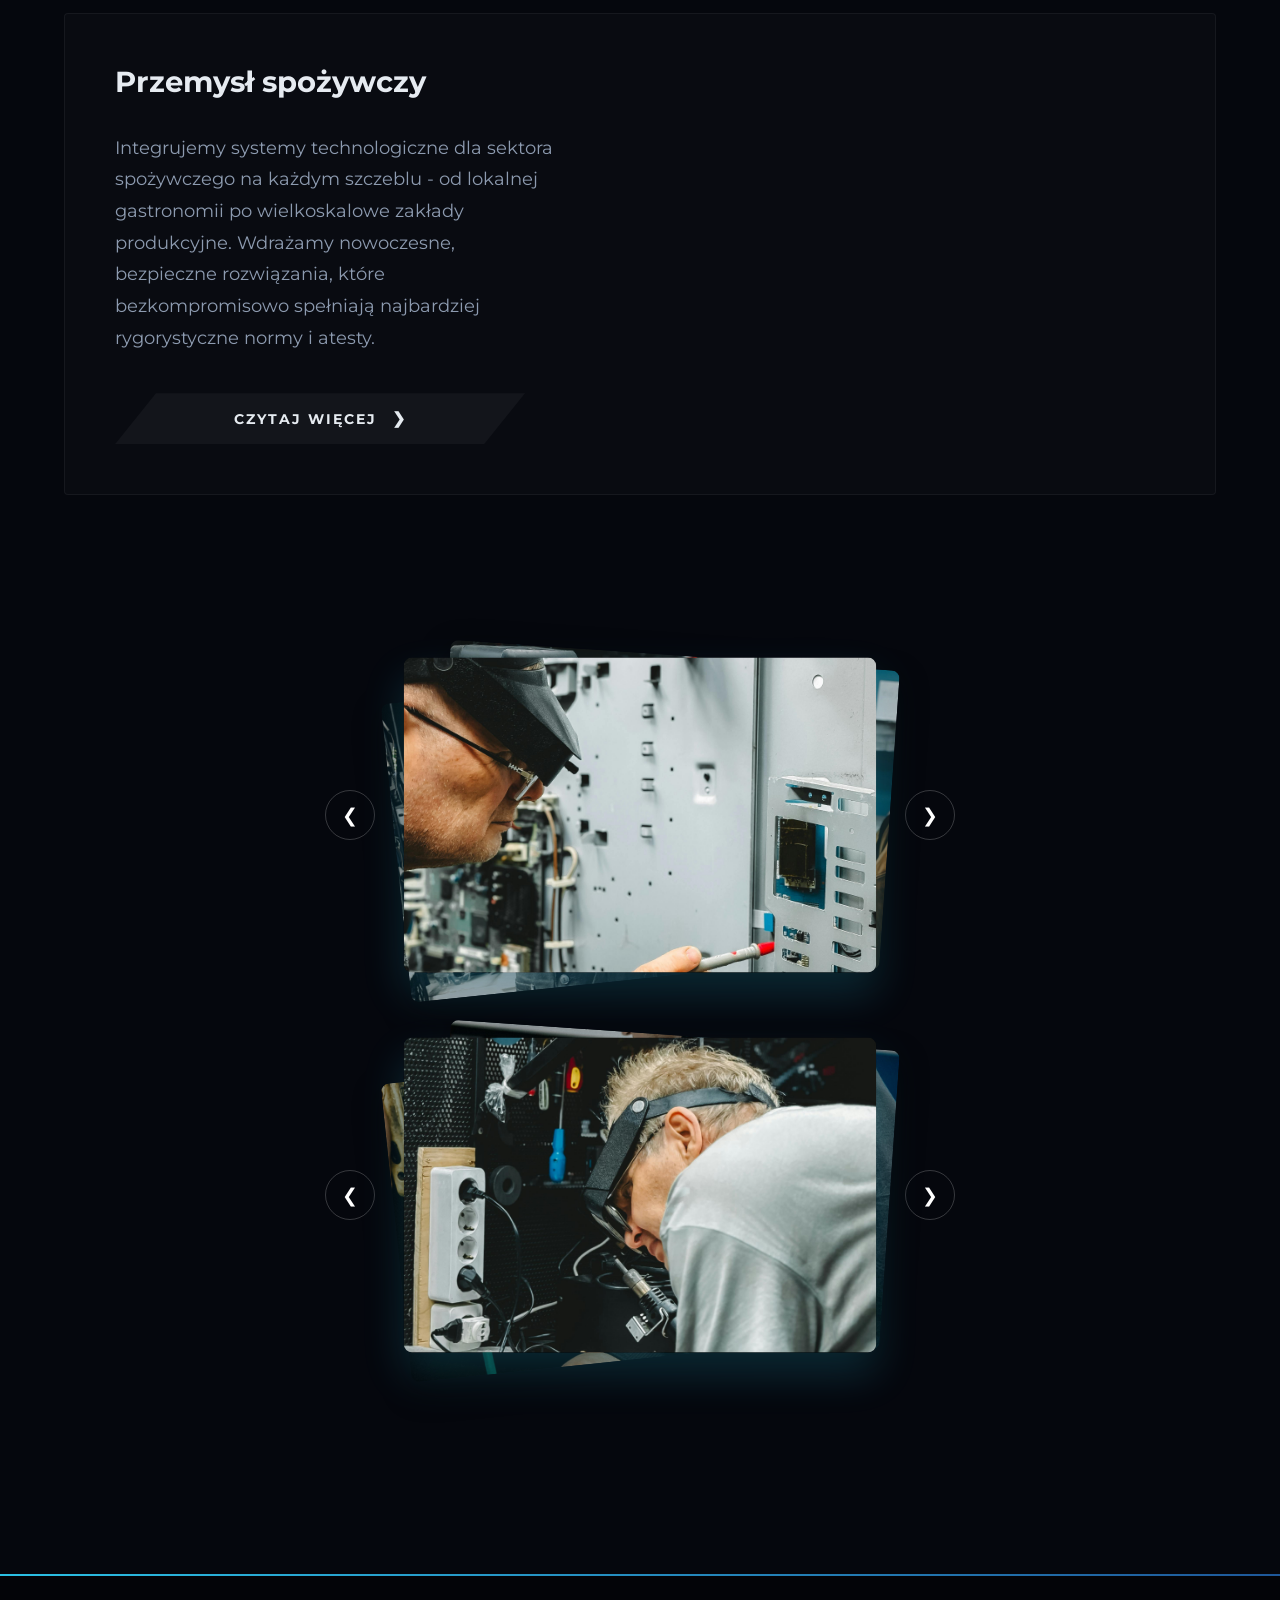
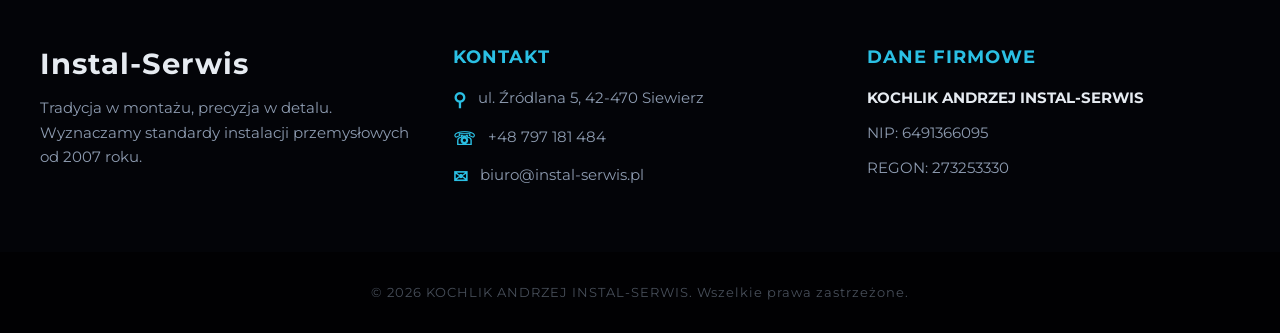
==== commit f6c51e2b: "wddw" ====
--- a/index.html
+++ b/index.html
@@ -344,7 +344,7 @@
         }
 
         h2 { font-size: 2.5rem; margin-bottom: 20px; margin-left: 20px; color: var(--s8-blue-1); }
-        p.elegant-text { font-size: 1.1rem; line-height: 1.8; color: var(--text-muted); margin-bottom: 20px; max-width: 80%; }
+        p.elegant-text { font-size: 1.1rem; line-height: 1.8; color: var(--text-muted); margin-bottom: 20px; max-width: 70%; }
         p.about-text { font-size: 1.1rem; line-height: 1.8; color: var(--text-muted); max-width: 100%; }
 
         /* =========================================
@@ -841,7 +841,7 @@
                
             </div>
             <div class="offer-img-wrapper">
-                <div class="offer-image" style="background-image: url('https://picsum.photos/id/1080/1920/1080');"></div>
+                <div class="offer-image" style="background-image: url('Images/Oferta/instalacja.webp');"></div>
             </div>
         </div>
 
@@ -855,7 +855,7 @@
                 </a>
             </div>
             <div class="offer-img-wrapper">
-                <div class="offer-image" style="background-image: url('https://picsum.photos/id/1076/1920/1080');"></div>
+                <div class="offer-image" style="background-image: url('Images/Oferta/zbiornik.webp');"></div>
             </div>
         </div>
 
@@ -869,7 +869,7 @@
                 </a>
             </div>
             <div class="offer-img-wrapper">
-                <div class="offer-image" style="background-image: url('https://picsum.photos/id/1020/1920/1080');"></div>
+                <div class="offer-image" style="background-image: url('Images/Oferta/spozywczy.webp');"></div>
             </div>
         </div>
     </section>
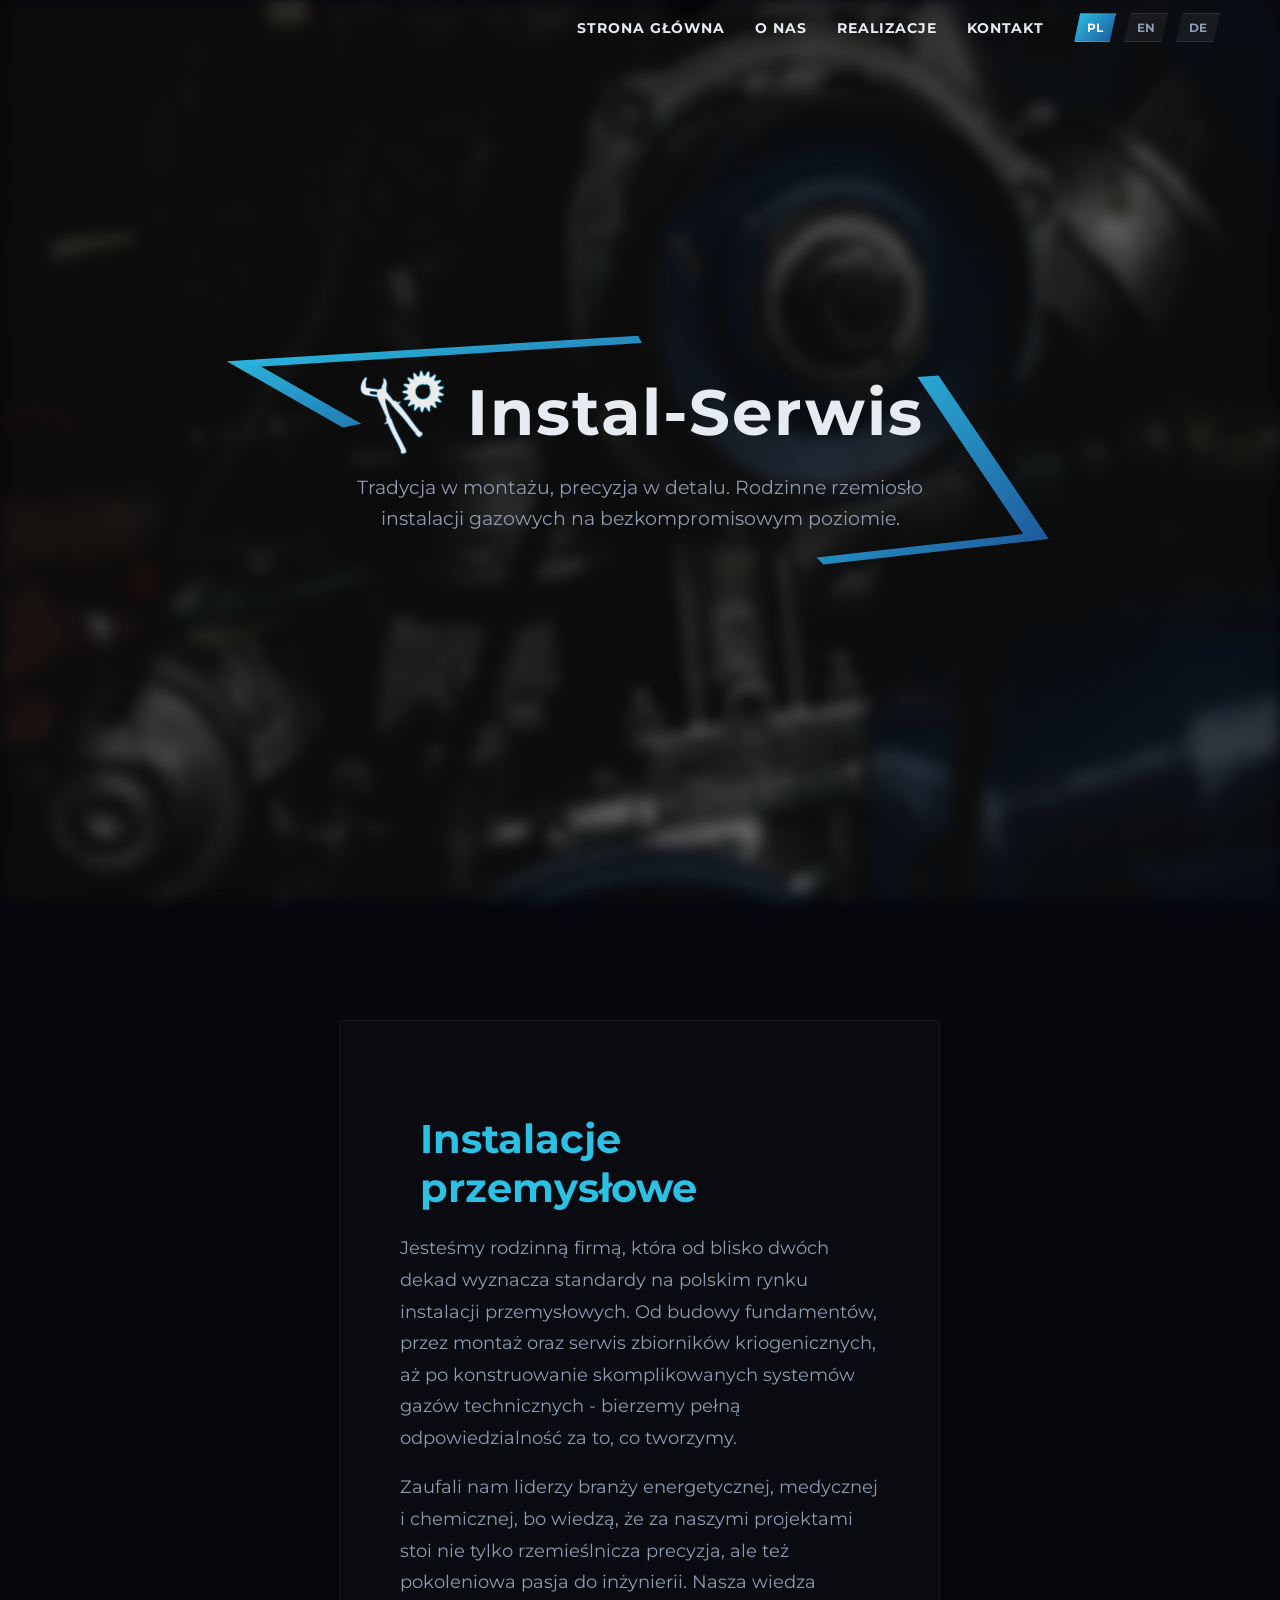
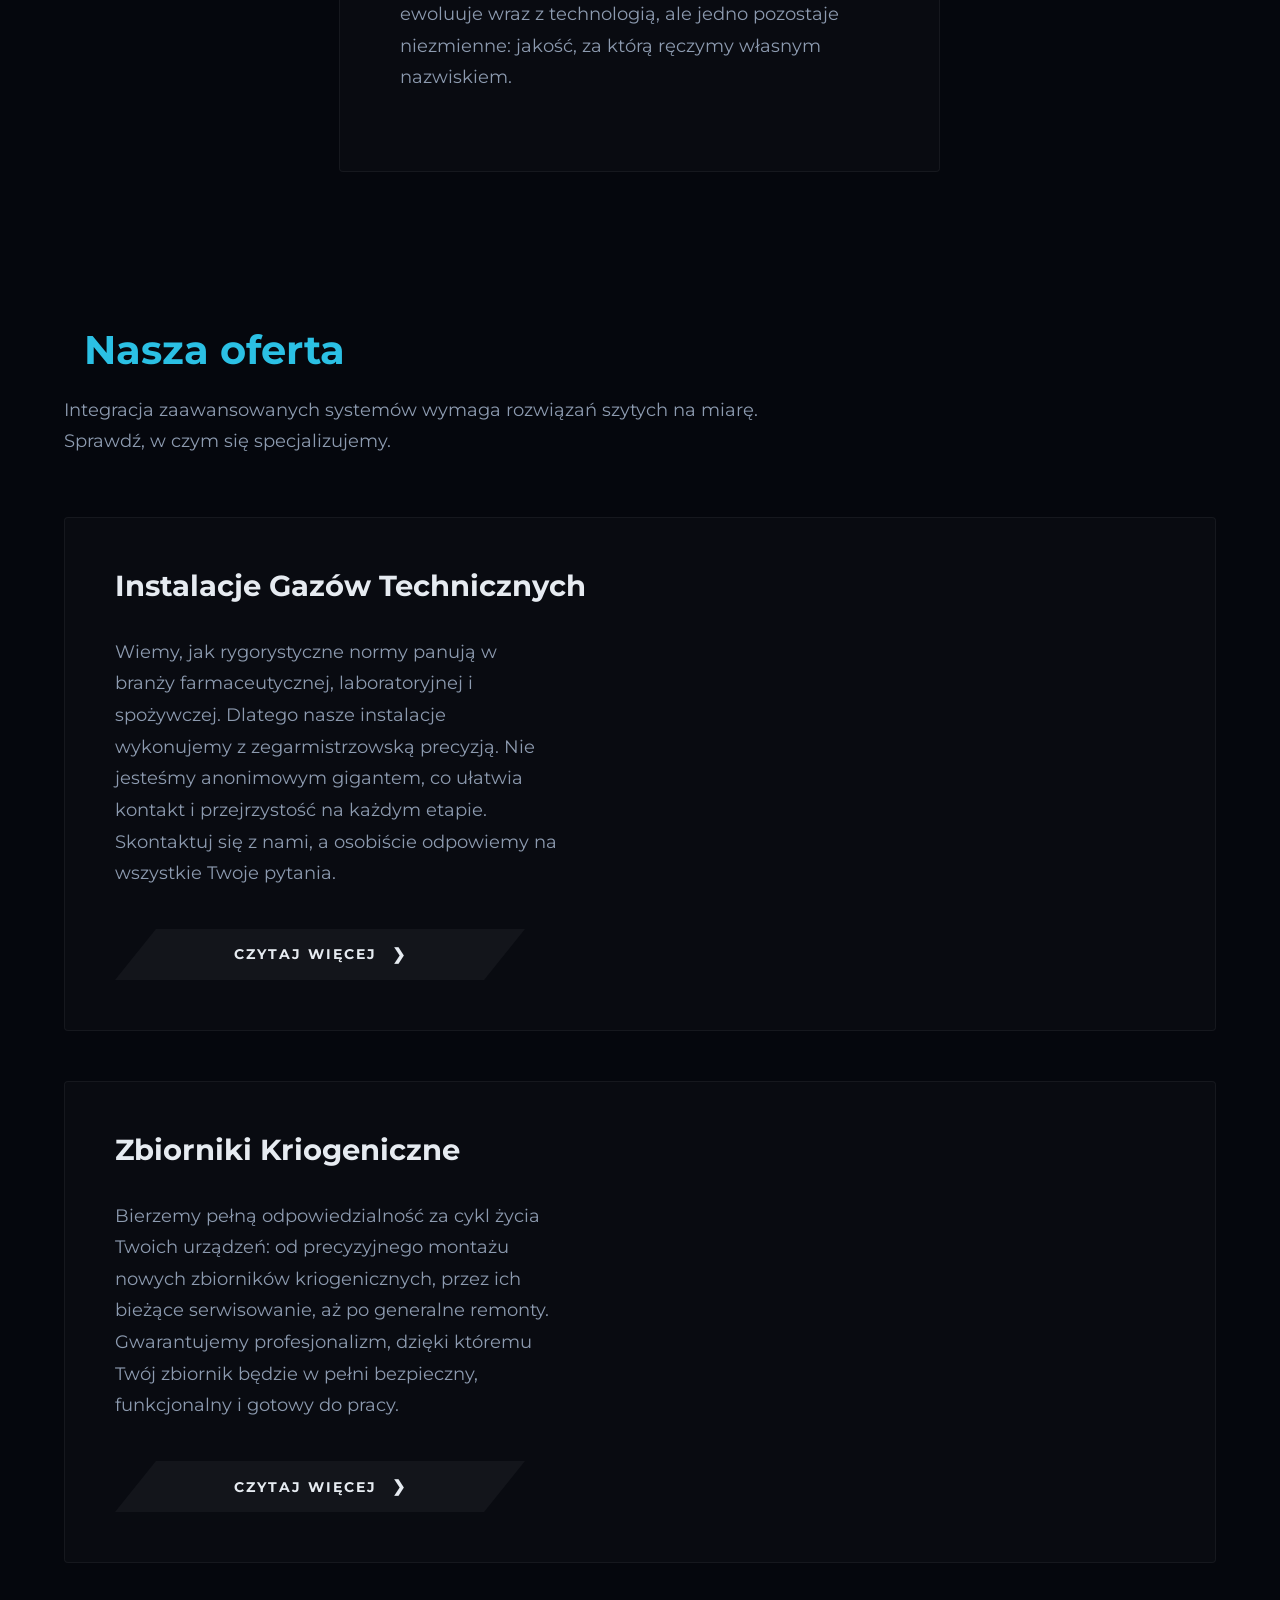
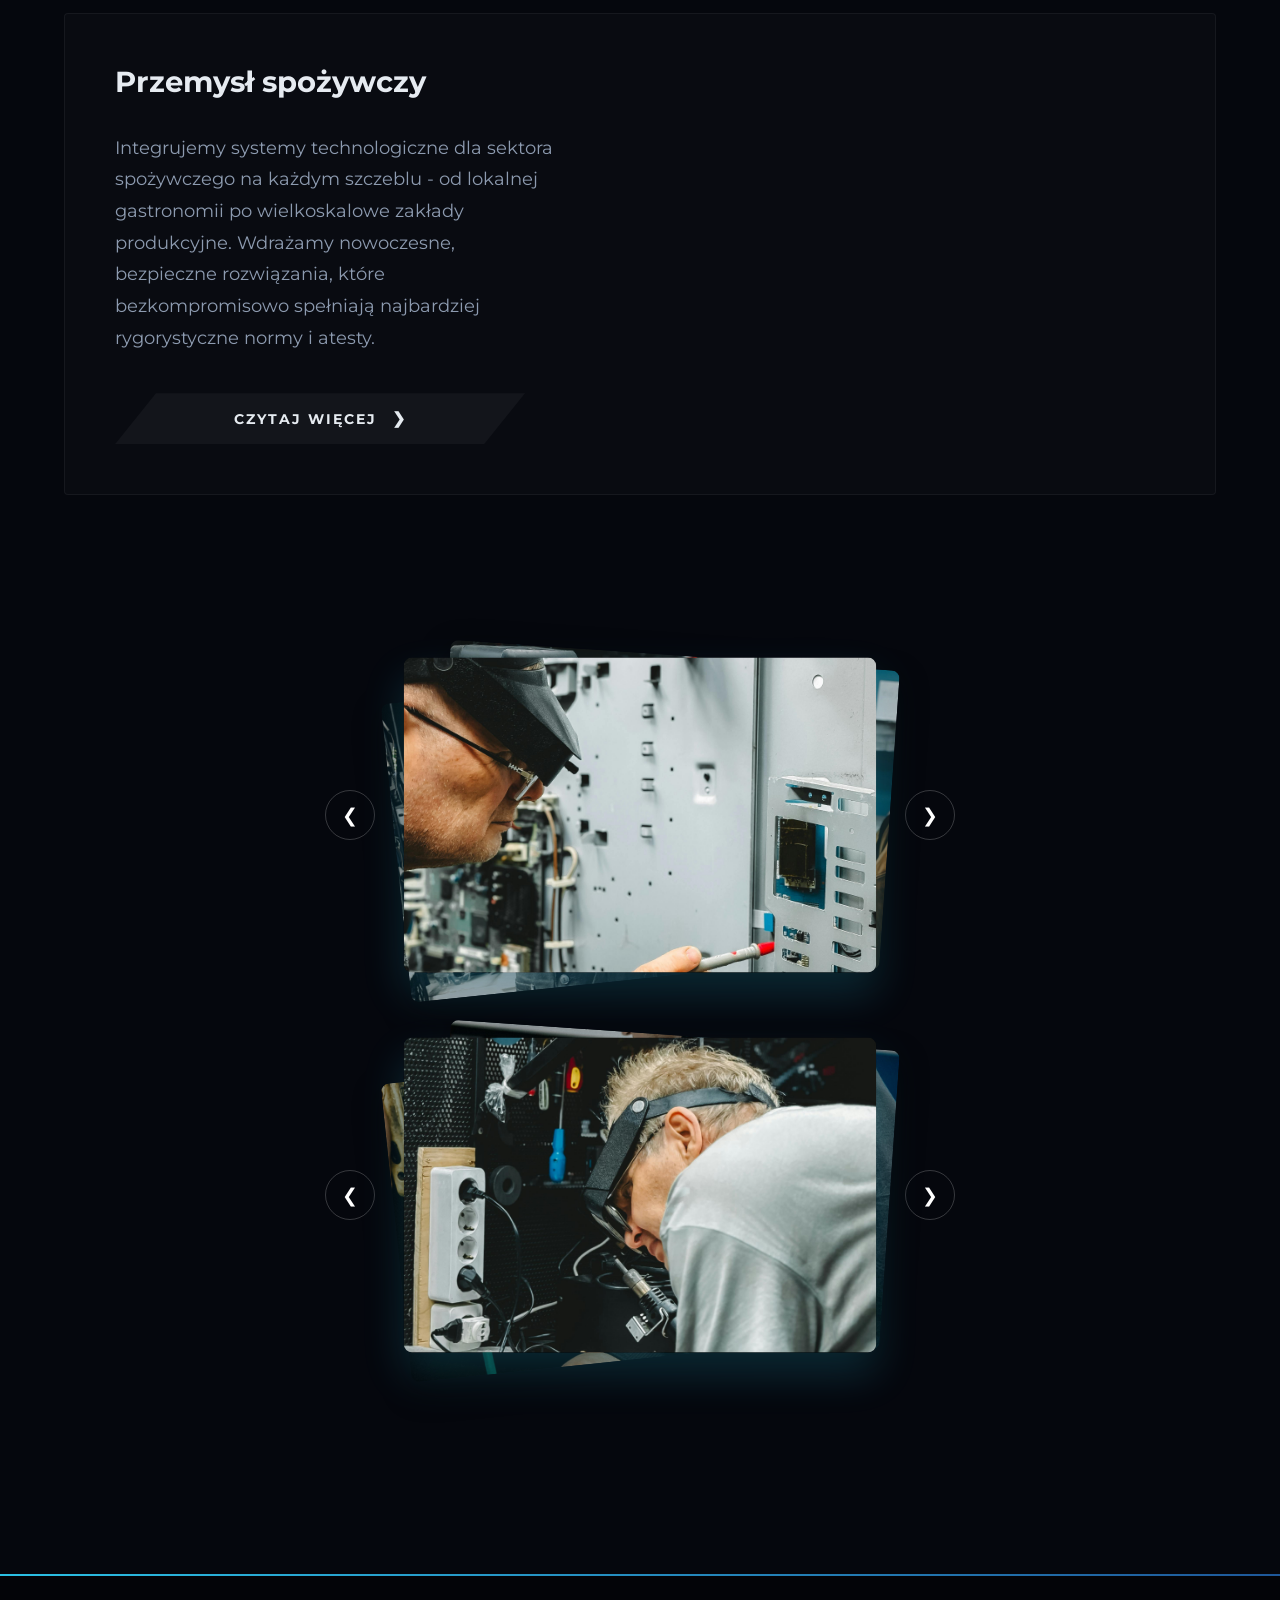
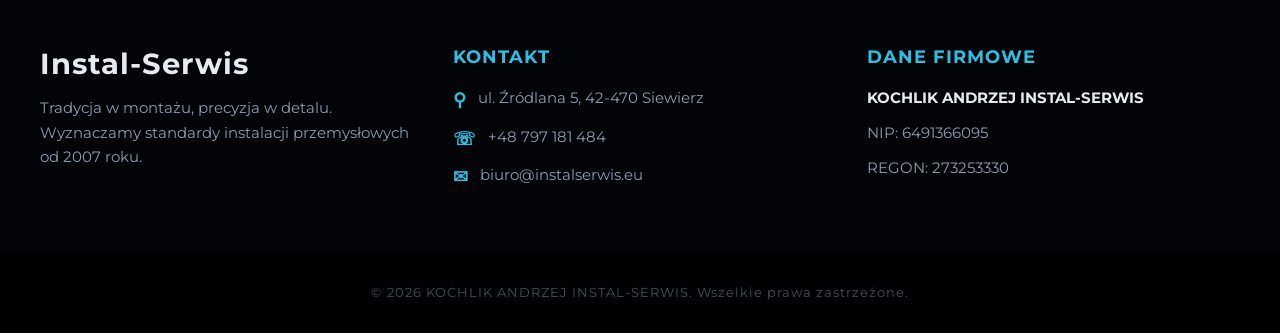
==== commit fe352d6f: "dwdw" ====
--- a/index.html
+++ b/index.html
@@ -913,7 +913,7 @@
                 <ul class="footer-list">
                     <li><span class="accent-icon">⚲</span> ul. Źródlana 5, 42-470 Siewierz</li>
                     <li><span class="accent-icon">☏</span> +48 797 181 484</li>
-                    <li><span class="accent-icon">✉</span> biuro@instal-serwis.pl</li>
+                    <li><span class="accent-icon">✉</span> biuro@instalserwis.eu</li>
                 </ul>
             </div>
 
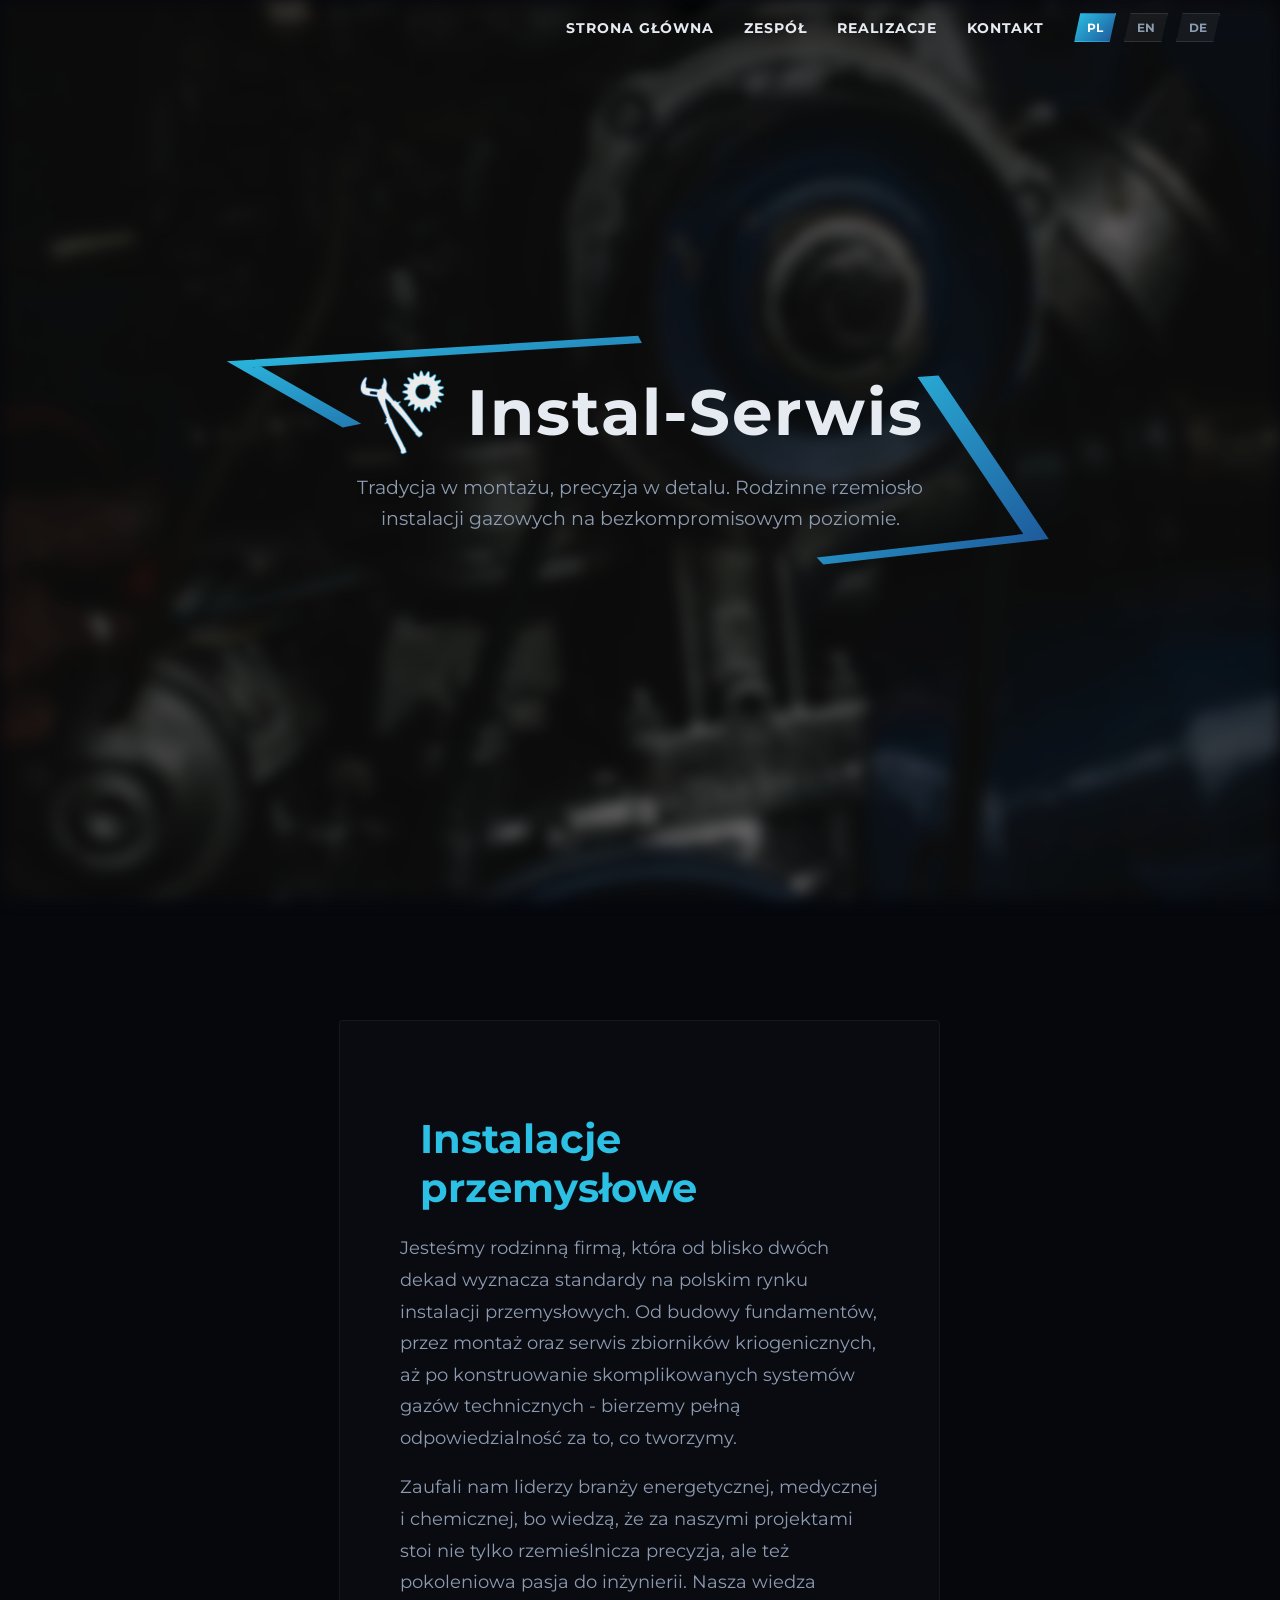
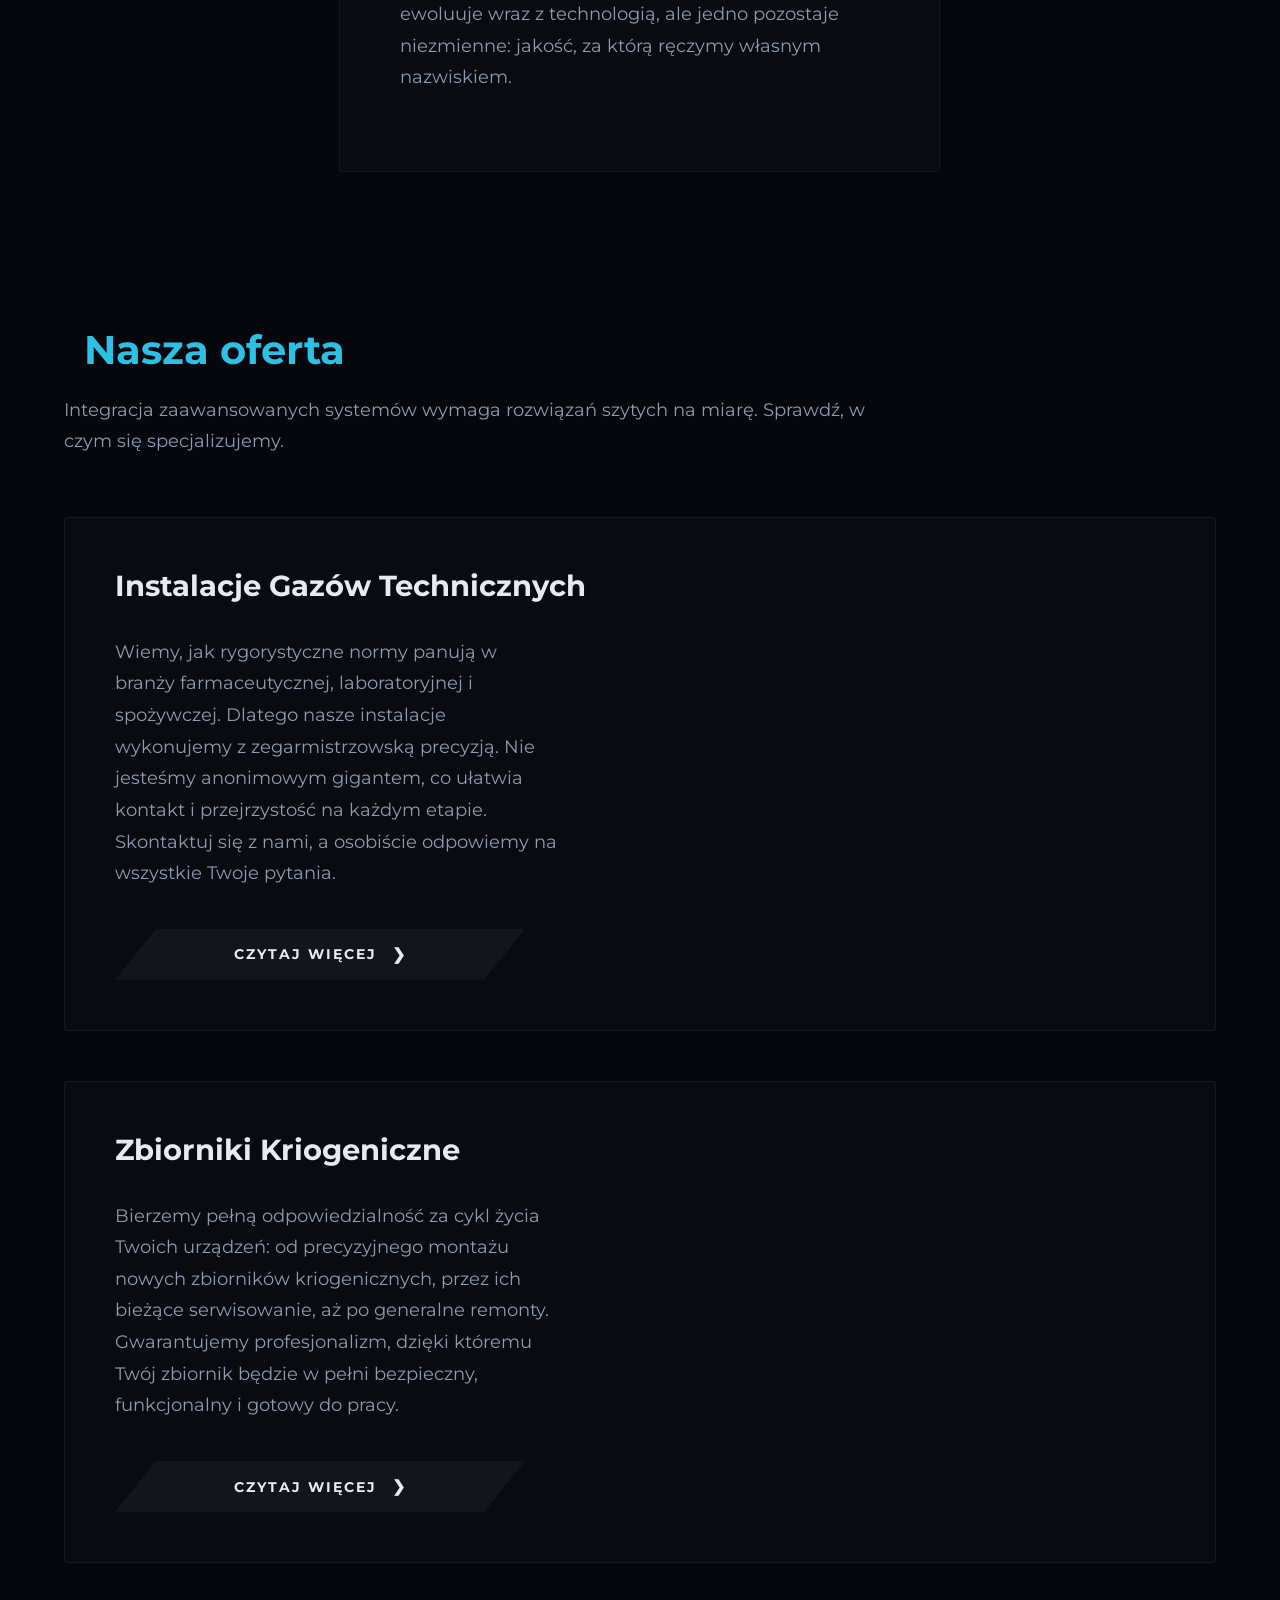
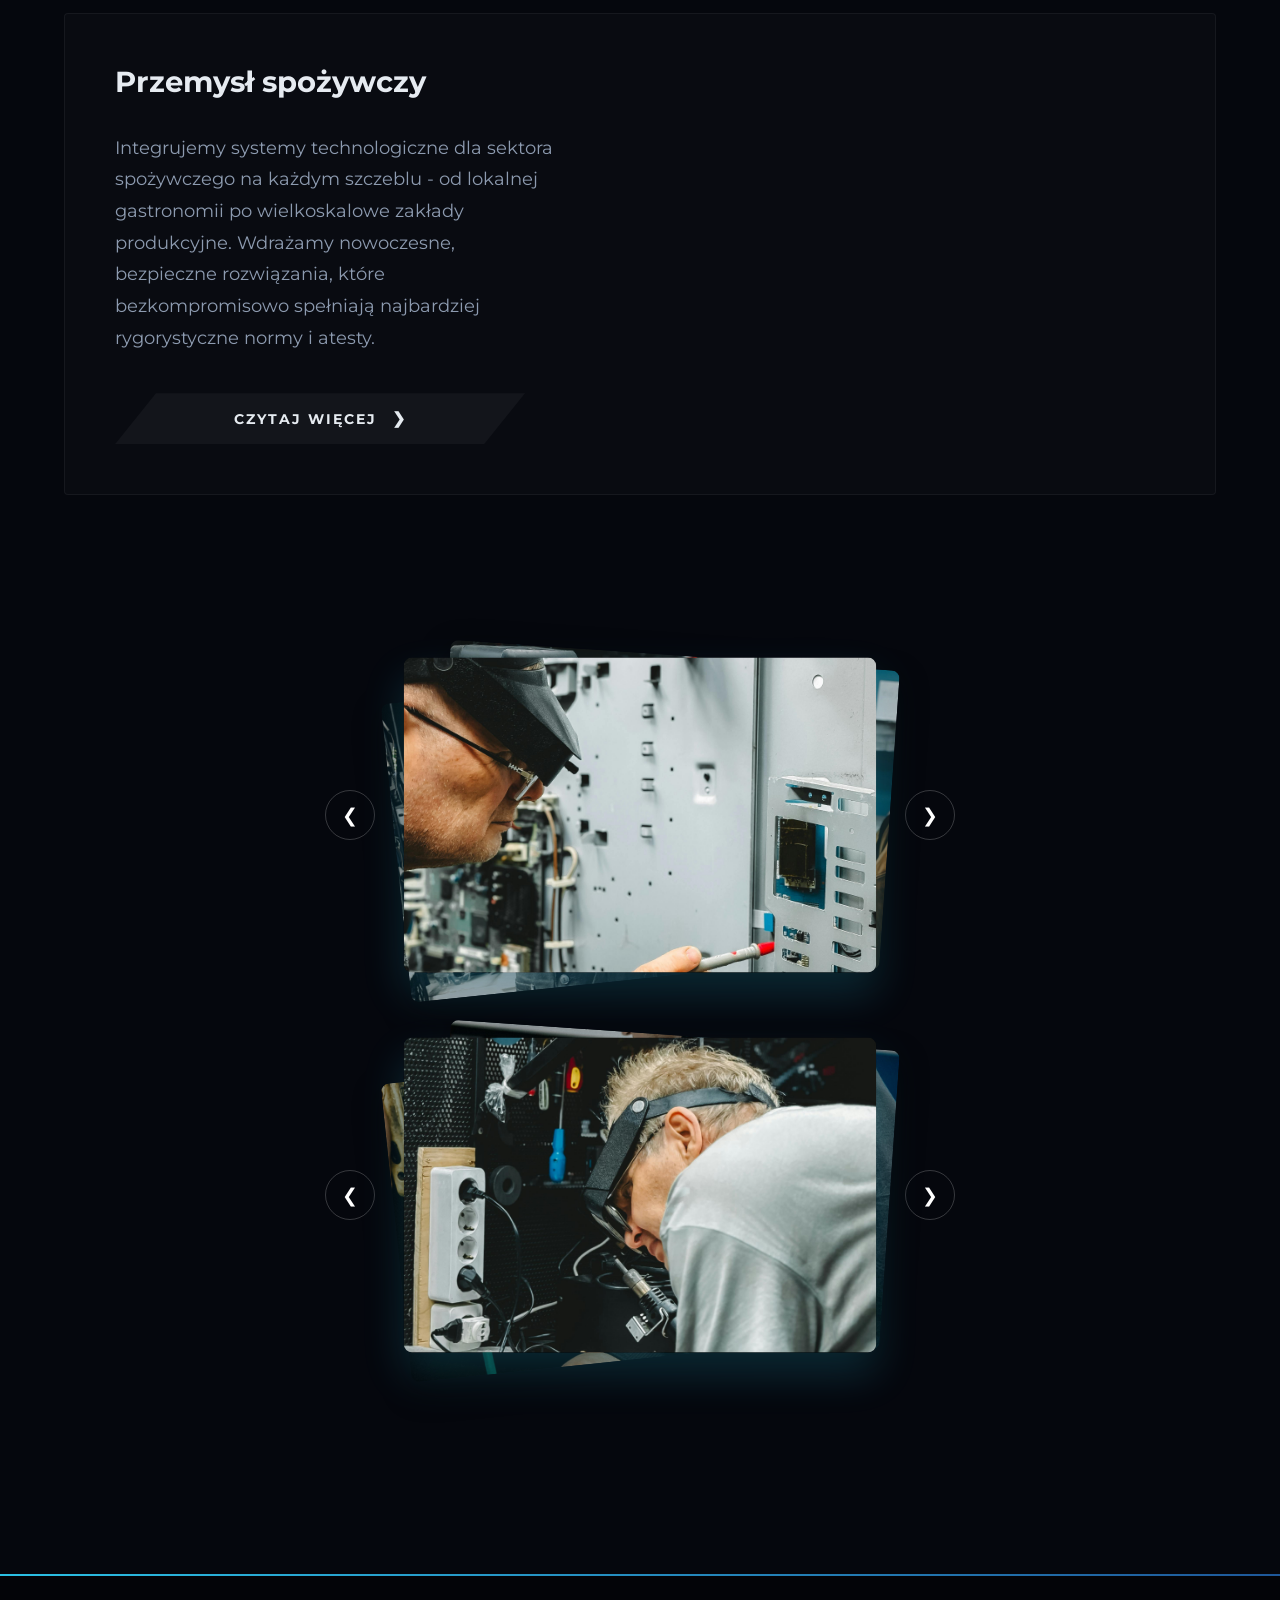
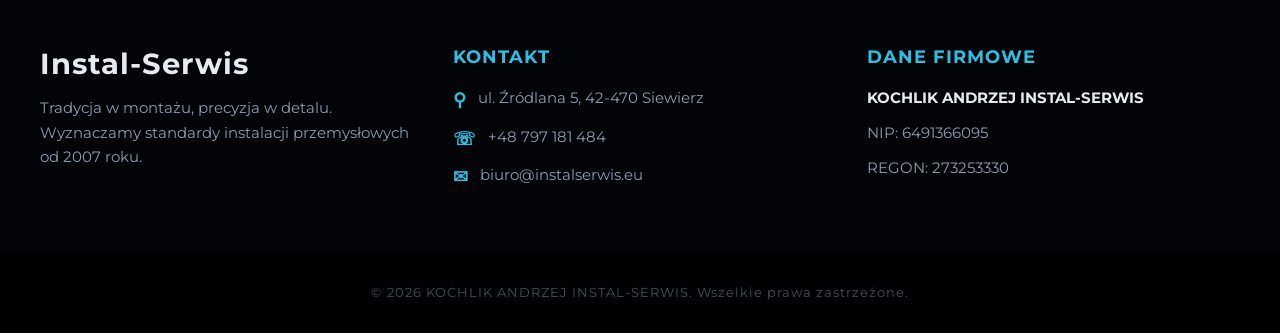
==== commit 31dcfbda: "dwwd" ====
--- a/index.html
+++ b/index.html
@@ -984,42 +984,73 @@
             });
         });
 
-        // 4. Logika Tłumaczeń (PL / EN / DE)
+// 4. Logika Tłumaczeń (PL / EN / DE)
         const translations = {
             pl: {
                 "nav-home": "Strona Główna",
-                "nav-about": "O nas",
+                "nav-about": "Zespół",
                 "nav-portfolio": "Realizacje",
                 "nav-contact": "Kontakt",
                 "hero-desc": "Tradycja w montażu, precyzja w detalu. Rodzinne rzemiosło instalacji gazowych na bezkompromisowym poziomie.",
                 "about-title": "Instalacje przemysłowe",
                 "about-p1": "Jesteśmy rodzinną firmą, która od blisko dwóch dekad wyznacza standardy na polskim rynku instalacji przemysłowych. Od budowy fundamentów, przez montaż oraz serwis zbiorników kriogenicznych, aż po konstruowanie skomplikowanych systemów gazów technicznych - bierzemy pełną odpowiedzialność za to, co tworzymy.",
                 "about-p2": "Zaufali nam liderzy branży energetycznej, medycznej i chemicznej, bo wiedzą, że za naszymi projektami stoi nie tylko rzemieślnicza precyzja, ale też pokoleniowa pasja do inżynierii. Nasza wiedza ewoluuje wraz z technologią, ale jedno pozostaje niezmienne: jakość, za którą ręczymy własnym nazwiskiem.",
-                
-                
-                
+                "offer-title": "Nasza oferta",
+                "offer-desc": "Integracja zaawansowanych systemów wymaga rozwiązań szytych na miarę. Sprawdź, w czym się specjalizujemy.",
+                "offer-1-title": "Instalacje Gazów Technicznych",
+                "offer-1-desc": "Wiemy, jak rygorystyczne normy panują w branży farmaceutycznej, laboratoryjnej i spożywczej. Dlatego nasze instalacje wykonujemy z zegarmistrzowską precyzją. Nie jesteśmy anonimowym gigantem, co ułatwia kontakt i przejrzystość na każdym etapie. Skontaktuj się z nami, a osobiście odpowiemy na wszystkie Twoje pytania.",
+                "offer-2-title": "Zbiorniki Kriogeniczne",
+                "offer-2-desc": "Bierzemy pełną odpowiedzialność za cykl życia Twoich urządzeń: od precyzyjnego montażu nowych zbiorników kriogenicznych, przez ich bieżące serwisowanie, aż po generalne remonty. Gwarantujemy profesjonalizm, dzięki któremu Twój zbiornik będzie w pełni bezpieczny, funkcjonalny i gotowy do pracy.",
+                "offer-3-title": "Przemysł spożywczy",
+                "offer-3-desc": "Integrujemy systemy technologiczne dla sektora spożywczego na każdym szczeblu - od lokalnej gastronomii po wielkoskalowe zakłady produkcyjne. Wdrażamy nowoczesne, bezpieczne rozwiązania, które bezkompromisowo spełniają najbardziej rygorystyczne normy i atesty.",
+                "btn-read-more": "Czytaj więcej",
+                "footer-motto": "Tradycja w montażu, precyzja w detalu. Wyznaczamy standardy instalacji przemysłowych od 2007 roku.",
+                "footer-contact-title": "Kontakt",
+                "footer-company-title": "Dane firmowe"
             },
             en: {
                 "nav-home": "Home",
-                "nav-about": "About us",
+                "nav-about": "Team",
                 "nav-portfolio": "Projects",
                 "nav-contact": "Contact",
                 "hero-desc": "Tradition in assembly, precision in detail. Family craftsmanship of gas installations at an uncompromising level.",
-                "about-title": "Craftsmanship passed down in our genes",
-                "about-p1": "We are not just another faceless corporation. We are a family that has been taking care of the safety and warmth in our clients' homes for generations. We know every pipe, every valve, and every tiny legal regulation.",
-                "about-p2": "Our knowledge is not just learned procedures – it's tens of thousands of hours spent with a wrench in hand in boiler rooms, homes, and industrial facilities. We approach your installation with pedantic accuracy, mounting it exactly as we would in our own home. Because trust in our industry is not built with words, but with the tightness of every weld made.",
-                
+                "about-title": "Industrial installations",
+                "about-p1": "We are a family-owned company that has been setting standards in the Polish industrial installations market for nearly two decades. From laying foundations, through the assembly and servicing of cryogenic tanks, to constructing complex technical gas systems - we take full responsibility for what we create.",
+                "about-p2": "Leaders in the energy, medical, and chemical sectors trust us because they know that behind our projects lies not only craftsmanship precision but also a generational passion for engineering. Our knowledge evolves with technology, but one thing remains constant: the quality we guarantee with our own name.",
+                "offer-title": "Our offer",
+                "offer-desc": "Integration of advanced systems requires tailor-made solutions. Check what we specialize in.",
+                "offer-1-title": "Technical Gas Installations",
+                "offer-1-desc": "We know how strict the standards are in the pharmaceutical, laboratory, and food industries. That is why we execute our installations with watchmaker's precision. We are not an anonymous giant, which facilitates contact and transparency at every stage. Contact us, and we will personally answer all your questions.",
+                "offer-2-title": "Cryogenic Tanks",
+                "offer-2-desc": "We take full responsibility for the life cycle of your equipment: from the precise assembly of new cryogenic tanks, through their ongoing servicing, to general overhauls. We guarantee professionalism, thanks to which your tank will be completely safe, functional, and ready to work.",
+                "offer-3-title": "Food Industry",
+                "offer-3-desc": "We integrate technological systems for the food sector at every level - from local gastronomy to large-scale production plants. We implement modern, safe solutions that uncompromisingly meet the most stringent standards and certifications.",
+                "btn-read-more": "Read more",
+                "footer-motto": "Tradition in assembly, precision in detail. Setting standards in industrial installations since 2007.",
+                "footer-contact-title": "Contact",
+                "footer-company-title": "Company details"
             },
             de: {
                 "nav-home": "Startseite",
-                "nav-about": "Über uns",
+                "nav-about": "Team",
                 "nav-portfolio": "Projekte",
                 "nav-contact": "Kontakt",
                 "hero-desc": "Tradition in der Montage, Präzision im Detail. Familienhandwerk von Gasinstallationen auf kompromisslosem Niveau.",
-                "about-title": "Handwerkskunst in den Genen",
-                "about-p1": "Wir sind nicht nur ein weiterer gesichtsloser Konzern. Wir sind eine Familie, die sich seit Generationen um die Sicherheit und Wärme in den Häusern unserer Kunden kümmert. Wir kennen jedes Rohr, jedes Ventil und jede kleinste rechtliche Vorschrift.",
-                "about-p2": "Unser Wissen besteht nicht nur aus erlernten Verfahren – es sind Zehntausende von Stunden, die wir mit einem Schraubenschlüssel in der Hand in Heizungsräumen, Häusern und Industrieanlagen verbracht haben. Wir gehen mit pedantischer Genauigkeit an Ihre Installation heran und montieren sie genau so, wie wir es bei uns zu Hause tun würden. Denn Vertrauen in unserer Branche wird nicht mit Worten aufgebaut, sondern mit der Dichtheit jeder ausgeführten Schweißnaht.",
-      
+                "about-title": "Industrieanlagen",
+                "about-p1": "Wir sind ein Familienunternehmen, das seit fast zwei Jahrzehnten Maßstäbe auf dem polnischen Markt für Industrieanlagen setzt. Vom Fundamentbau über die Montage und Wartung von Kryotanks bis hin zur Konstruktion komplexer technischer Gassysteme - wir übernehmen die volle Verantwortung für das, was wir schaffen.",
+                "about-p2": "Führende Unternehmen aus der Energie-, Medizin- und Chemiebranche vertrauen uns, weil sie wissen, dass hinter unseren Projekten nicht nur handwerkliche Präzision, sondern auch eine generationsübergreifende Leidenschaft für Technik steht. Unser Wissen entwickelt sich mit der Technologie weiter, aber eines bleibt konstant: die Qualität, für die wir mit unserem eigenen Namen bürgen.",
+                "offer-title": "Unser Angebot",
+                "offer-desc": "Die Integration fortschrittlicher Systeme erfordert maßgeschneiderte Lösungen. Sehen Sie, worauf wir uns spezialisieren.",
+                "offer-1-title": "Technische Gasinstallationen",
+                "offer-1-desc": "Wir wissen, wie streng die Normen in der Pharma-, Labor- und Lebensmittelindustrie sind. Deshalb führen wir unsere Installationen mit uhrmacherischer Präzision aus. Wir sind kein anonymer Riese, was den Kontakt und die Transparenz in jeder Phase erleichtert. Kontaktieren Sie uns, und wir werden alle Ihre Fragen persönlich beantworten.",
+                "offer-2-title": "Kryotanks",
+                "offer-2-desc": "Wir übernehmen die volle Verantwortung für den Lebenszyklus Ihrer Anlagen: von der präzisen Montage neuer Kryotanks über deren laufende Wartung bis hin zu Generalüberholungen. Wir garantieren Professionalität, dank derer Ihr Tank absolut sicher, funktionsfähig und einsatzbereit ist.",
+                "offer-3-title": "Lebensmittelindustrie",
+                "offer-3-desc": "Wir integrieren technologische Systeme für die Lebensmittelbranche auf jeder Ebene - von der lokalen Gastronomie bis zu groß angelegten Produktionsanlagen. Wir implementieren moderne, sichere Lösungen, die kompromisslos die strengsten Normen und Zertifizierungen erfüllen.",
+                "btn-read-more": "Mehr lesen",
+                "footer-motto": "Tradition in der Montage, Präzision im Detail. Wir setzen Maßstäbe für Industrieanlagen seit 2007.",
+                "footer-contact-title": "Kontakt",
+                "footer-company-title": "Firmendetails"
             }
         };
 
